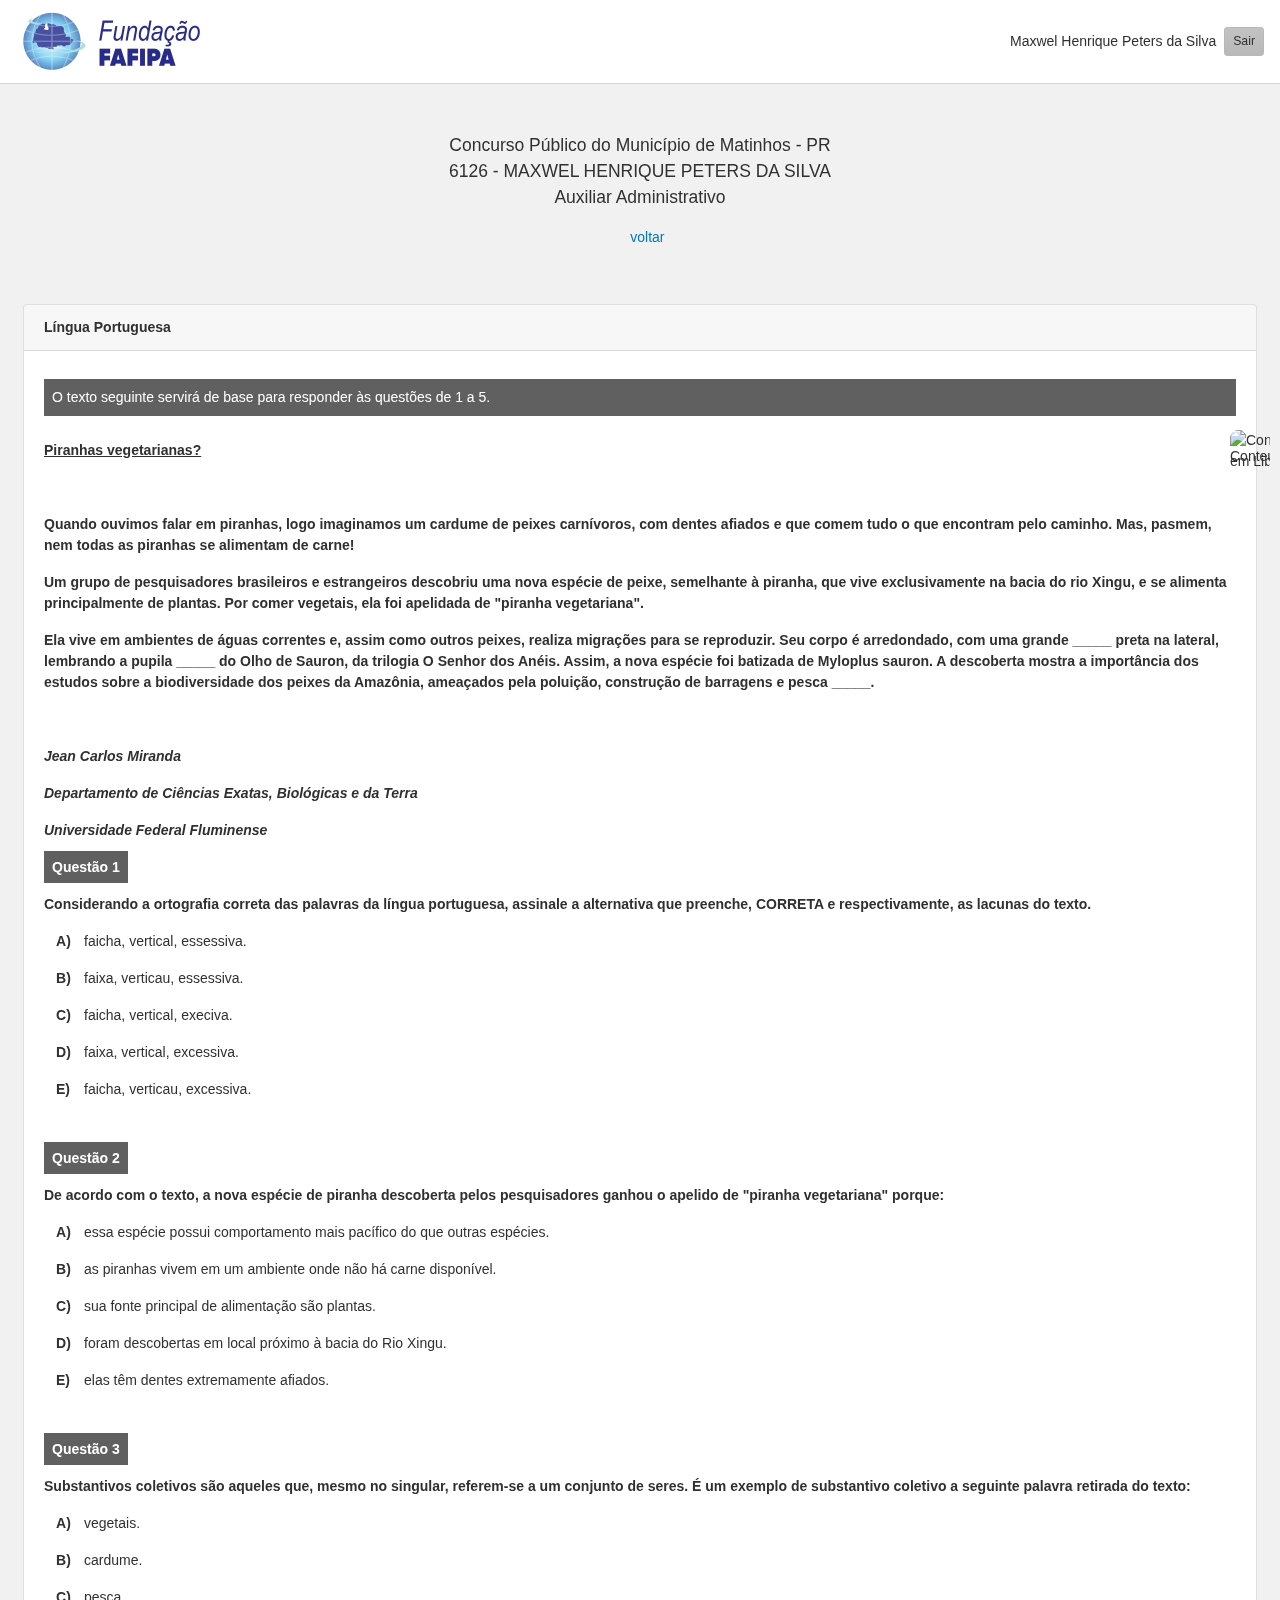
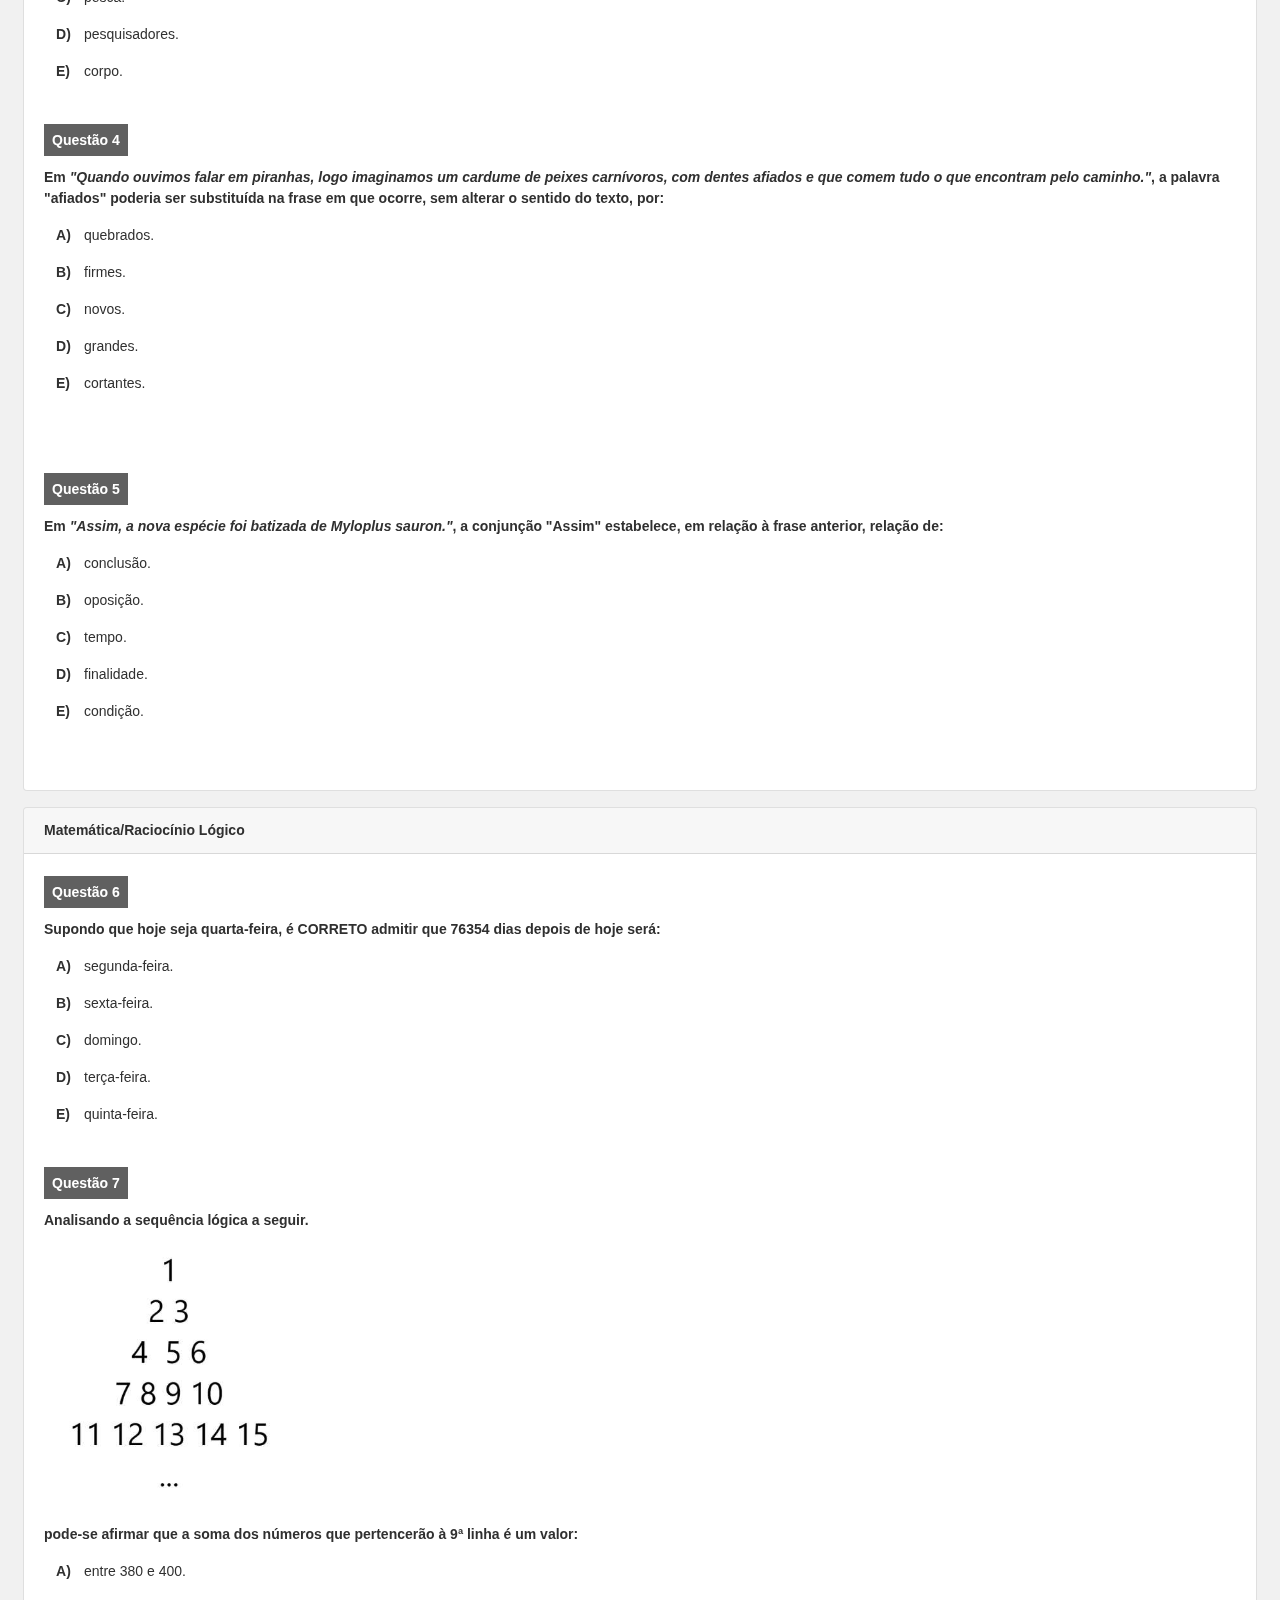
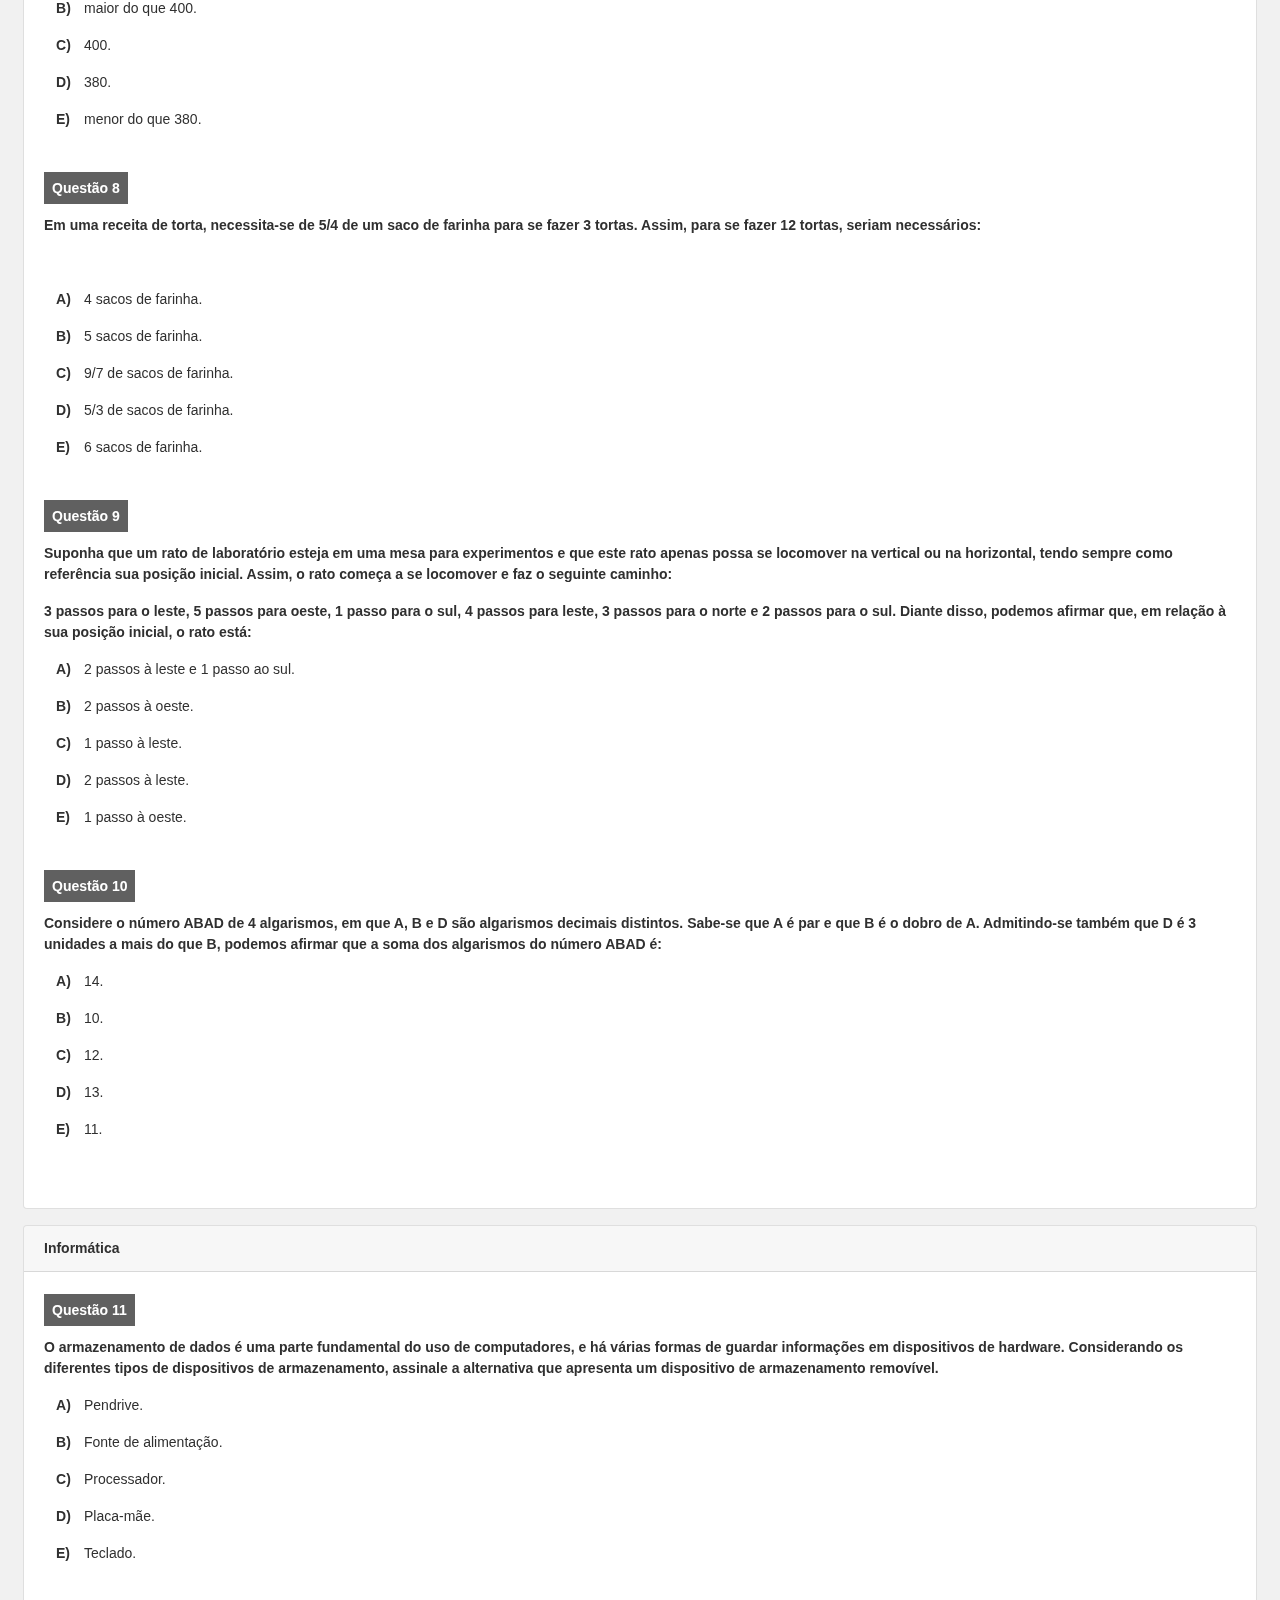
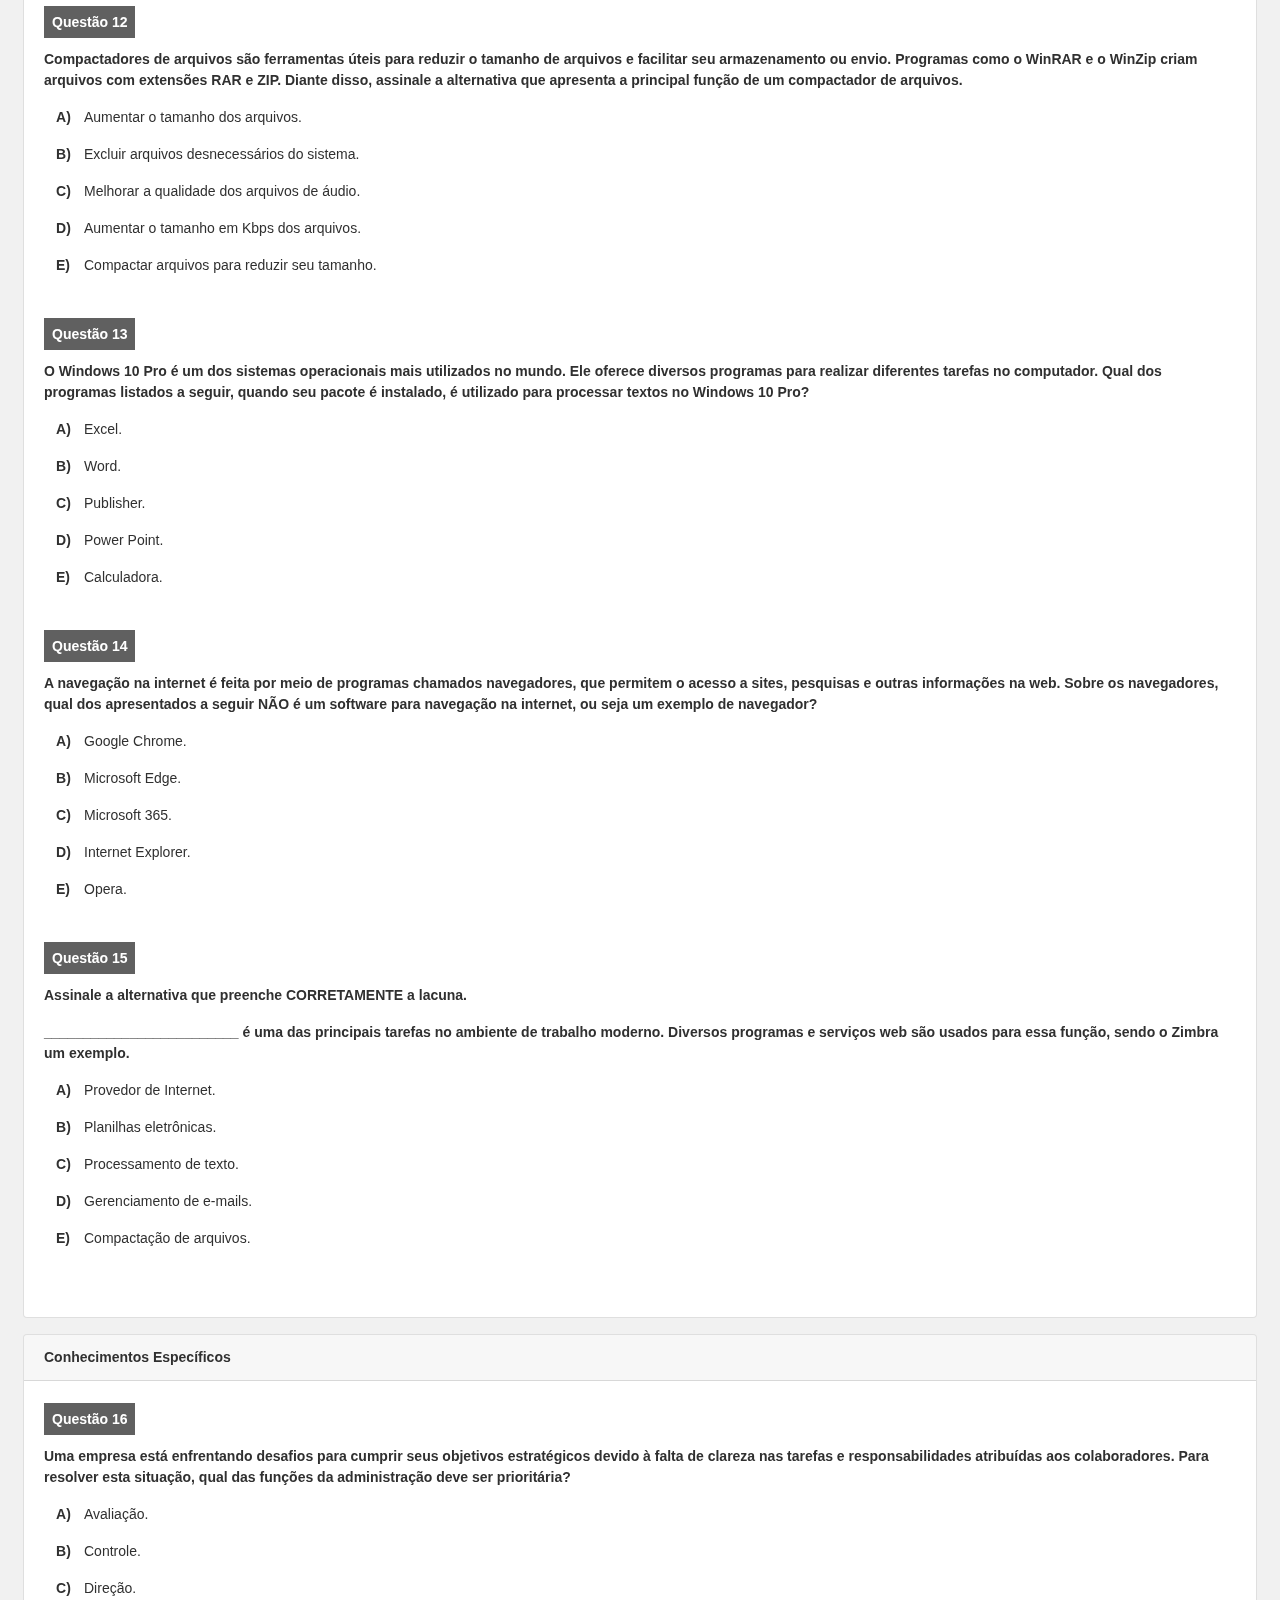
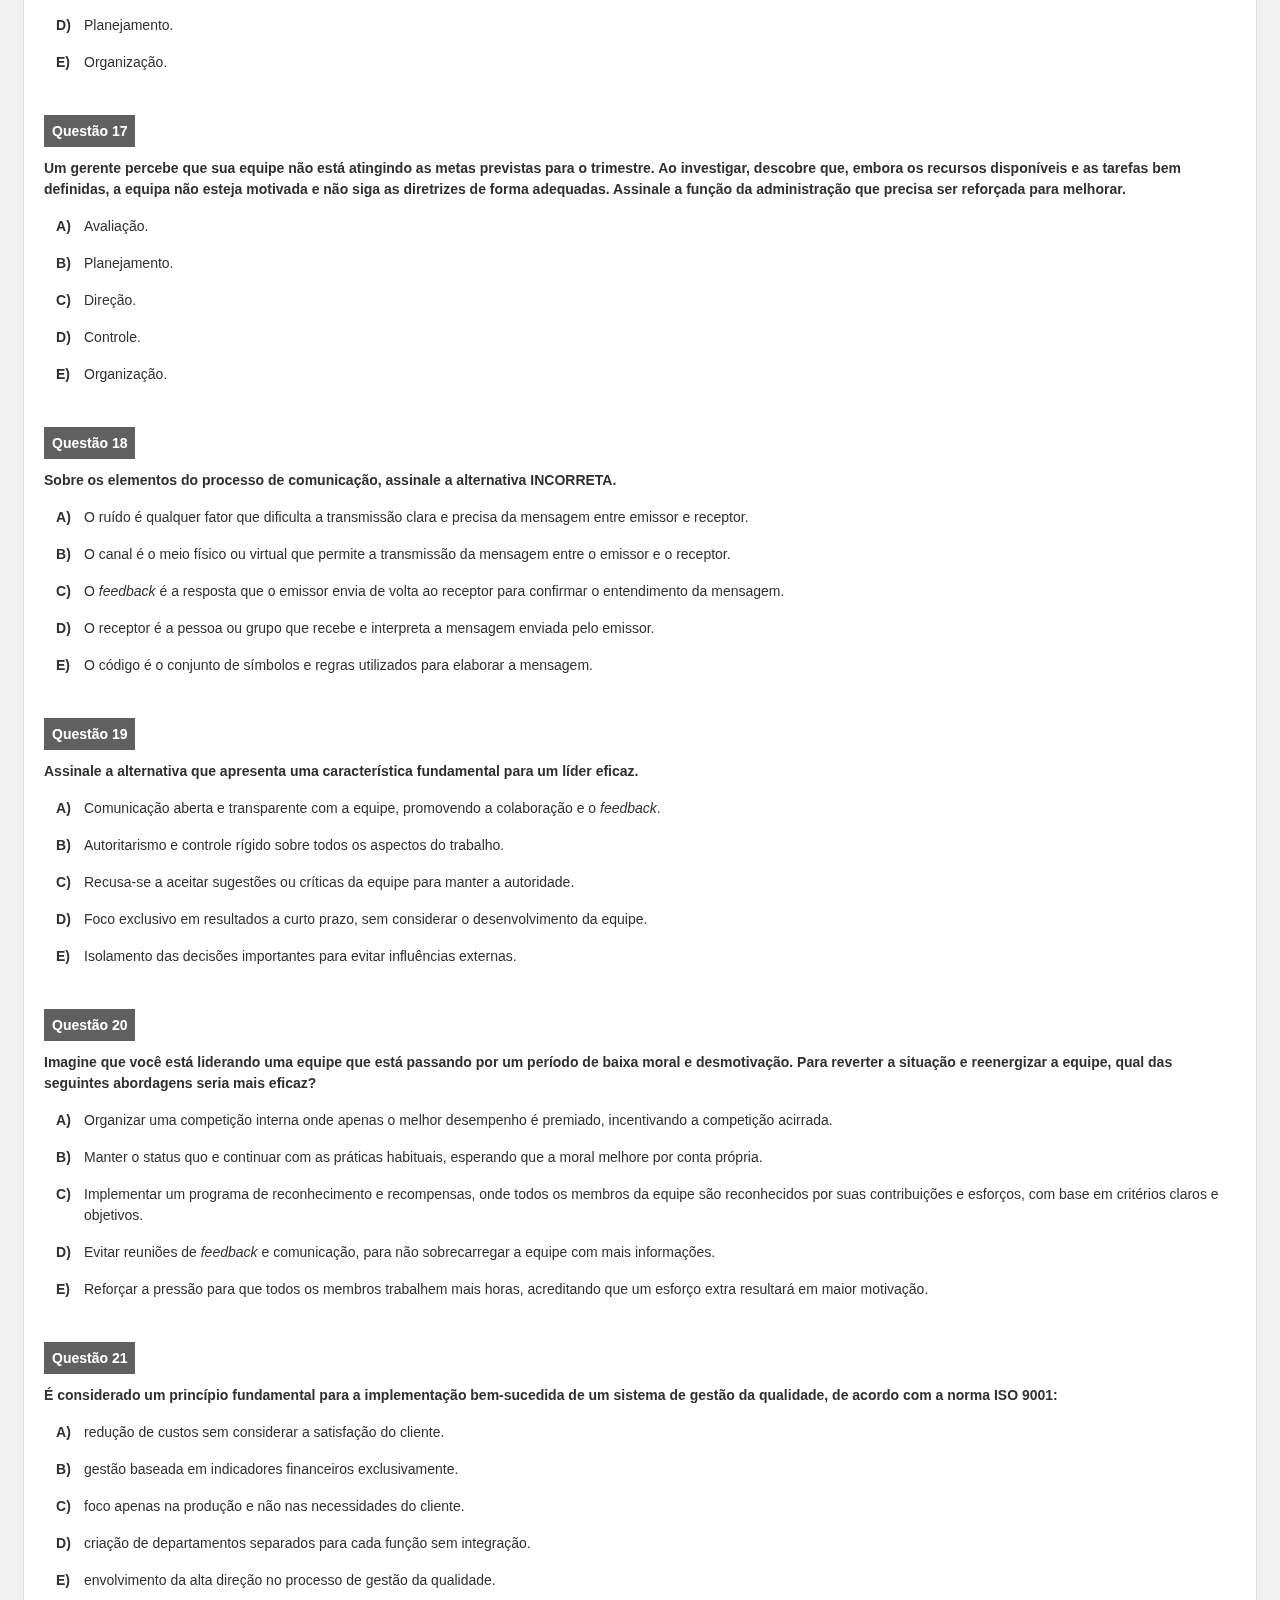
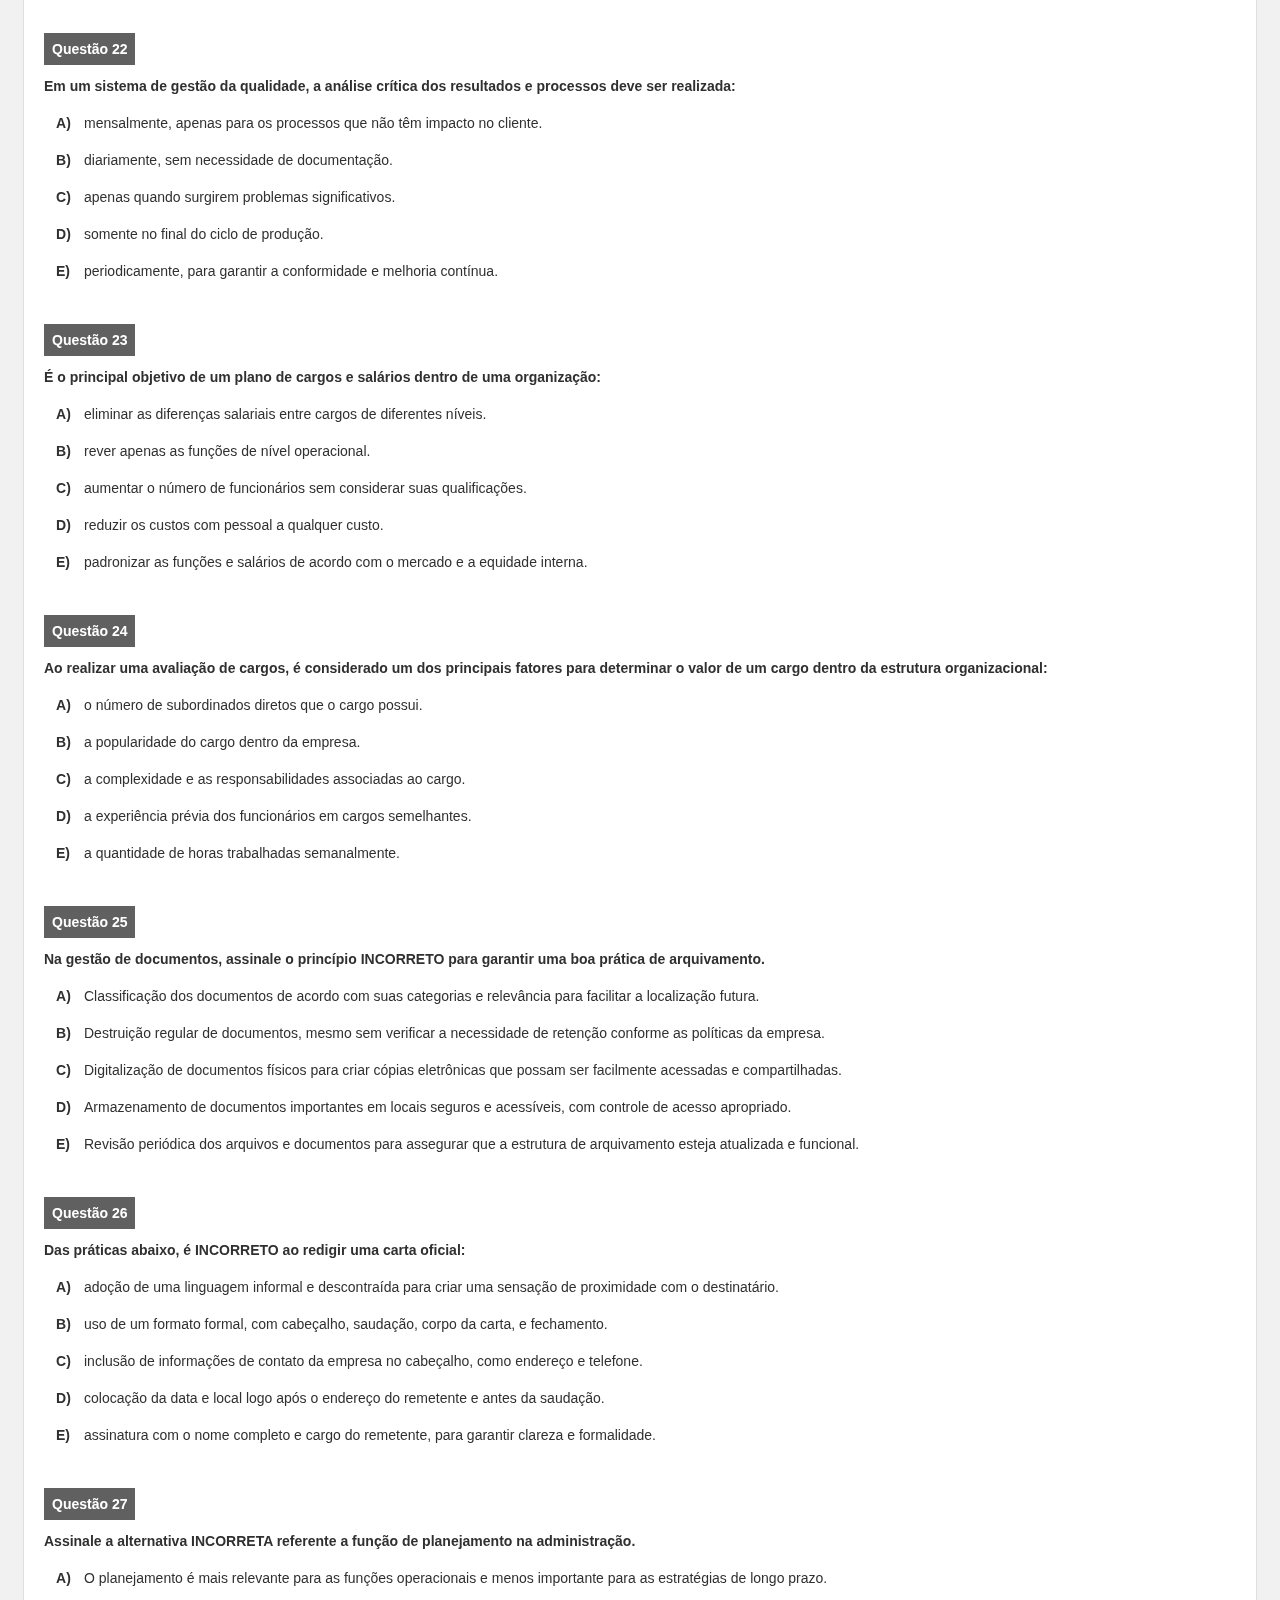
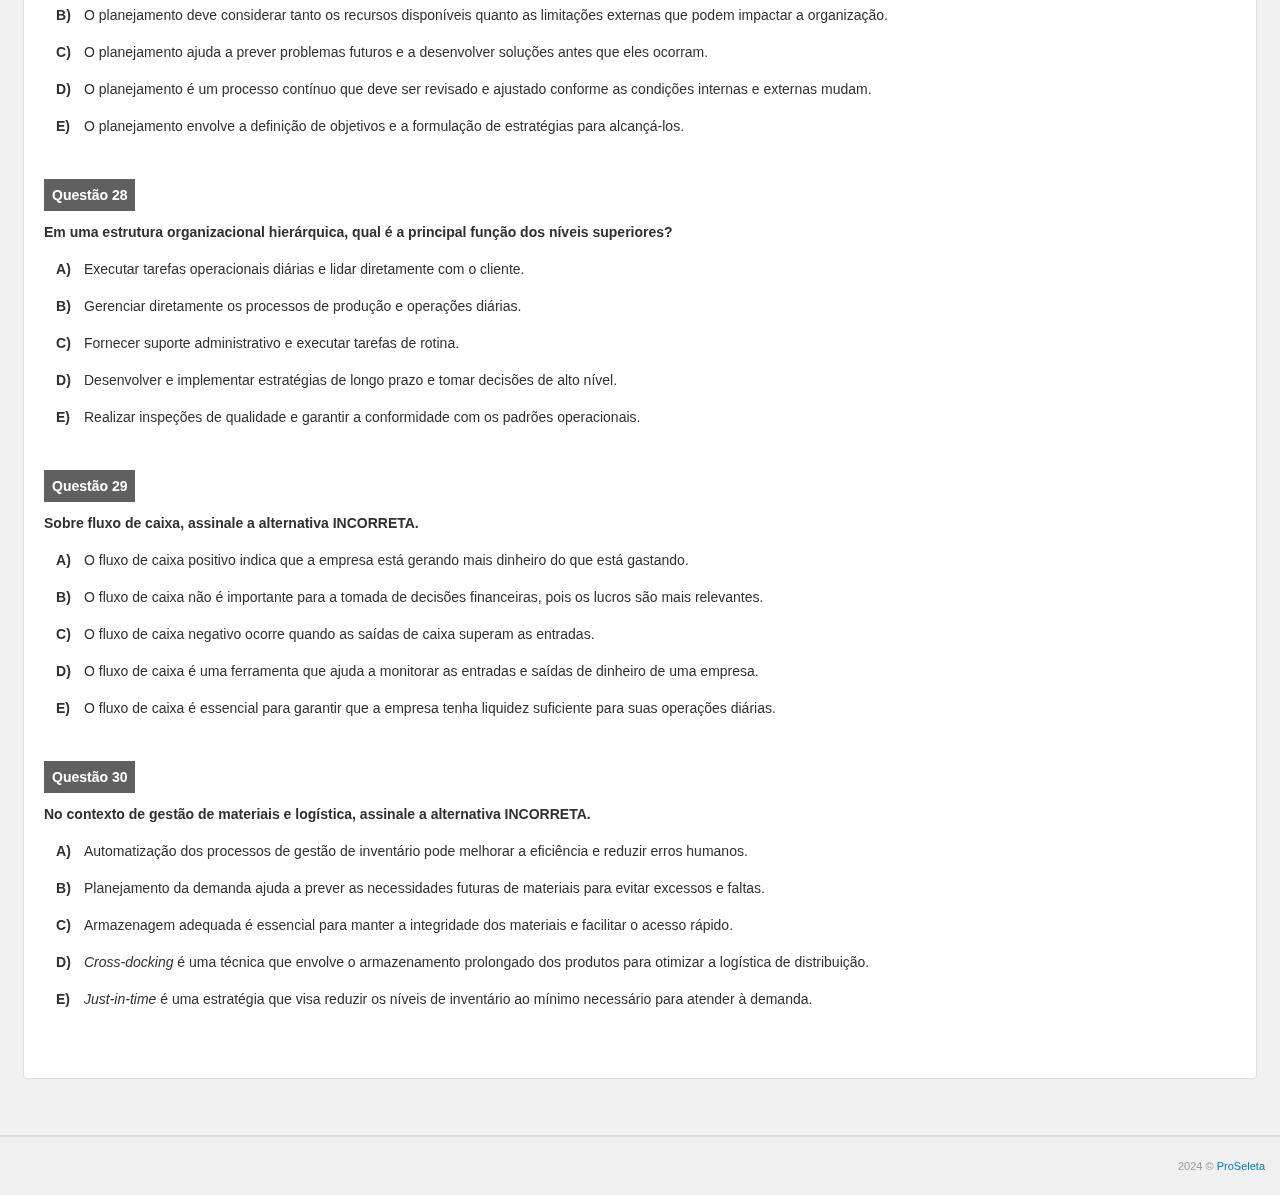
==== index.html @ d2d67696 "Rename Candidato __ ProSeleta.html to index.html" ====
<!DOCTYPE html>
<!-- saved from url=(0076)https://www.fundacaofafipa.org.br/painel/provas/objetiva/html/1010/1/1118096 -->
<html lang="pt-br"><head><meta http-equiv="Content-Type" content="text/html; charset=UTF-8">
    
    <meta name="viewport" content="width=device-width, initial-scale=1">
    <title> Candidato
        :: ProSeleta</title>
    <meta http-equiv="X-UA-Compatible" content="ie=edge">
    <meta name="description" content="">
    <meta name="csrf-token" content="sQ2AljdgCkRQDwVSrPU1pIb9WrikpNn0t9zxIHtP">
    <link rel="stylesheet" media="screen" href="./Candidato __ ProSeleta_files/site.css">
    <link rel="stylesheet" media="screen" href="./Candidato __ ProSeleta_files/main.css">
    <link rel="stylesheet" media="screen" href="./Candidato __ ProSeleta_files/jquery-ui.min.css">

    <link rel="stylesheet" media="screen" href="./Candidato __ ProSeleta_files/app.css">

    <link rel="stylesheet" href="./Candidato __ ProSeleta_files/bootstrap-icons.min.css">

    <style>
        /* header.header { background:#333; background-color:#fff; margin-bottom:20px; border-bottom:1px solid rgba(0,0,0,.125); } */
        /* .mainBlock { } */
        /* .cards { border-radius:4px; background-color:#fff; border:1px solid rgba(0,0,0,.125); } */
        /* header.header { padding:10px 0 } */
        /* header .container { line-height:70px; } */
        footer.footer {
            margin-top: 20px
        }

        #tituloPagina {
            border-bottom: 1px solid #ccc;
            margin: 0 -15px 20px -15px;
            padding: 20px;
            font-size: 22px
        }
    </style>
<style>.swal2-popup.swal2-toast{flex-direction:row;align-items:center;width:auto;padding:.625em;overflow-y:hidden;background:#fff;box-shadow:0 0 .625em #d9d9d9}.swal2-popup.swal2-toast .swal2-header{flex-direction:row}.swal2-popup.swal2-toast .swal2-title{flex-grow:1;justify-content:flex-start;margin:0 .6em;font-size:1em}.swal2-popup.swal2-toast .swal2-footer{margin:.5em 0 0;padding:.5em 0 0;font-size:.8em}.swal2-popup.swal2-toast .swal2-close{position:static;width:.8em;height:.8em;line-height:.8}.swal2-popup.swal2-toast .swal2-content{justify-content:flex-start;font-size:1em}.swal2-popup.swal2-toast .swal2-icon{width:2em;min-width:2em;height:2em;margin:0}.swal2-popup.swal2-toast .swal2-icon .swal2-icon-content{display:flex;align-items:center;font-size:1.8em;font-weight:700}@media all and (-ms-high-contrast:none),(-ms-high-contrast:active){.swal2-popup.swal2-toast .swal2-icon .swal2-icon-content{font-size:.25em}}.swal2-popup.swal2-toast .swal2-icon.swal2-success .swal2-success-ring{width:2em;height:2em}.swal2-popup.swal2-toast .swal2-icon.swal2-error [class^=swal2-x-mark-line]{top:.875em;width:1.375em}.swal2-popup.swal2-toast .swal2-icon.swal2-error [class^=swal2-x-mark-line][class$=left]{left:.3125em}.swal2-popup.swal2-toast .swal2-icon.swal2-error [class^=swal2-x-mark-line][class$=right]{right:.3125em}.swal2-popup.swal2-toast .swal2-actions{flex-basis:auto!important;width:auto;height:auto;margin:0 .3125em}.swal2-popup.swal2-toast .swal2-styled{margin:0 .3125em;padding:.3125em .625em;font-size:1em}.swal2-popup.swal2-toast .swal2-styled:focus{box-shadow:0 0 0 1px #fff,0 0 0 3px rgba(50,100,150,.4)}.swal2-popup.swal2-toast .swal2-success{border-color:#a5dc86}.swal2-popup.swal2-toast .swal2-success [class^=swal2-success-circular-line]{position:absolute;width:1.6em;height:3em;transform:rotate(45deg);border-radius:50%}.swal2-popup.swal2-toast .swal2-success [class^=swal2-success-circular-line][class$=left]{top:-.8em;left:-.5em;transform:rotate(-45deg);transform-origin:2em 2em;border-radius:4em 0 0 4em}.swal2-popup.swal2-toast .swal2-success [class^=swal2-success-circular-line][class$=right]{top:-.25em;left:.9375em;transform-origin:0 1.5em;border-radius:0 4em 4em 0}.swal2-popup.swal2-toast .swal2-success .swal2-success-ring{width:2em;height:2em}.swal2-popup.swal2-toast .swal2-success .swal2-success-fix{top:0;left:.4375em;width:.4375em;height:2.6875em}.swal2-popup.swal2-toast .swal2-success [class^=swal2-success-line]{height:.3125em}.swal2-popup.swal2-toast .swal2-success [class^=swal2-success-line][class$=tip]{top:1.125em;left:.1875em;width:.75em}.swal2-popup.swal2-toast .swal2-success [class^=swal2-success-line][class$=long]{top:.9375em;right:.1875em;width:1.375em}.swal2-popup.swal2-toast .swal2-success.swal2-icon-show .swal2-success-line-tip{-webkit-animation:swal2-toast-animate-success-line-tip .75s;animation:swal2-toast-animate-success-line-tip .75s}.swal2-popup.swal2-toast .swal2-success.swal2-icon-show .swal2-success-line-long{-webkit-animation:swal2-toast-animate-success-line-long .75s;animation:swal2-toast-animate-success-line-long .75s}.swal2-popup.swal2-toast.swal2-show{-webkit-animation:swal2-toast-show .5s;animation:swal2-toast-show .5s}.swal2-popup.swal2-toast.swal2-hide{-webkit-animation:swal2-toast-hide .1s forwards;animation:swal2-toast-hide .1s forwards}.swal2-container{display:flex;position:fixed;z-index:1060;top:0;right:0;bottom:0;left:0;flex-direction:row;align-items:center;justify-content:center;padding:.625em;overflow-x:hidden;transition:background-color .1s;-webkit-overflow-scrolling:touch}.swal2-container.swal2-backdrop-show,.swal2-container.swal2-noanimation{background:rgba(0,0,0,.4)}.swal2-container.swal2-backdrop-hide{background:0 0!important}.swal2-container.swal2-top{align-items:flex-start}.swal2-container.swal2-top-left,.swal2-container.swal2-top-start{align-items:flex-start;justify-content:flex-start}.swal2-container.swal2-top-end,.swal2-container.swal2-top-right{align-items:flex-start;justify-content:flex-end}.swal2-container.swal2-center{align-items:center}.swal2-container.swal2-center-left,.swal2-container.swal2-center-start{align-items:center;justify-content:flex-start}.swal2-container.swal2-center-end,.swal2-container.swal2-center-right{align-items:center;justify-content:flex-end}.swal2-container.swal2-bottom{align-items:flex-end}.swal2-container.swal2-bottom-left,.swal2-container.swal2-bottom-start{align-items:flex-end;justify-content:flex-start}.swal2-container.swal2-bottom-end,.swal2-container.swal2-bottom-right{align-items:flex-end;justify-content:flex-end}.swal2-container.swal2-bottom-end>:first-child,.swal2-container.swal2-bottom-left>:first-child,.swal2-container.swal2-bottom-right>:first-child,.swal2-container.swal2-bottom-start>:first-child,.swal2-container.swal2-bottom>:first-child{margin-top:auto}.swal2-container.swal2-grow-fullscreen>.swal2-modal{display:flex!important;flex:1;align-self:stretch;justify-content:center}.swal2-container.swal2-grow-row>.swal2-modal{display:flex!important;flex:1;align-content:center;justify-content:center}.swal2-container.swal2-grow-column{flex:1;flex-direction:column}.swal2-container.swal2-grow-column.swal2-bottom,.swal2-container.swal2-grow-column.swal2-center,.swal2-container.swal2-grow-column.swal2-top{align-items:center}.swal2-container.swal2-grow-column.swal2-bottom-left,.swal2-container.swal2-grow-column.swal2-bottom-start,.swal2-container.swal2-grow-column.swal2-center-left,.swal2-container.swal2-grow-column.swal2-center-start,.swal2-container.swal2-grow-column.swal2-top-left,.swal2-container.swal2-grow-column.swal2-top-start{align-items:flex-start}.swal2-container.swal2-grow-column.swal2-bottom-end,.swal2-container.swal2-grow-column.swal2-bottom-right,.swal2-container.swal2-grow-column.swal2-center-end,.swal2-container.swal2-grow-column.swal2-center-right,.swal2-container.swal2-grow-column.swal2-top-end,.swal2-container.swal2-grow-column.swal2-top-right{align-items:flex-end}.swal2-container.swal2-grow-column>.swal2-modal{display:flex!important;flex:1;align-content:center;justify-content:center}.swal2-container.swal2-no-transition{transition:none!important}.swal2-container:not(.swal2-top):not(.swal2-top-start):not(.swal2-top-end):not(.swal2-top-left):not(.swal2-top-right):not(.swal2-center-start):not(.swal2-center-end):not(.swal2-center-left):not(.swal2-center-right):not(.swal2-bottom):not(.swal2-bottom-start):not(.swal2-bottom-end):not(.swal2-bottom-left):not(.swal2-bottom-right):not(.swal2-grow-fullscreen)>.swal2-modal{margin:auto}@media all and (-ms-high-contrast:none),(-ms-high-contrast:active){.swal2-container .swal2-modal{margin:0!important}}.swal2-popup{display:none;position:relative;box-sizing:border-box;flex-direction:column;justify-content:center;width:32em;max-width:100%;padding:1.25em;border:none;border-radius:.3125em;background:#fff;font-family:inherit;font-size:1rem}.swal2-popup:focus{outline:0}.swal2-popup.swal2-loading{overflow-y:hidden}.swal2-header{display:flex;flex-direction:column;align-items:center}.swal2-title{position:relative;max-width:100%;margin:0 0 .4em;padding:0;color:#595959;font-size:1.875em;font-weight:600;text-align:center;text-transform:none;word-wrap:break-word}.swal2-actions{display:flex;z-index:1;flex-wrap:wrap;align-items:center;justify-content:center;width:100%;margin:1.25em auto 0}.swal2-actions:not(.swal2-loading) .swal2-styled[disabled]{opacity:.4}.swal2-actions:not(.swal2-loading) .swal2-styled:hover{background-image:linear-gradient(rgba(0,0,0,.1),rgba(0,0,0,.1))}.swal2-actions:not(.swal2-loading) .swal2-styled:active{background-image:linear-gradient(rgba(0,0,0,.2),rgba(0,0,0,.2))}.swal2-actions.swal2-loading .swal2-styled.swal2-confirm{box-sizing:border-box;width:2.5em;height:2.5em;margin:.46875em;padding:0;-webkit-animation:swal2-rotate-loading 1.5s linear 0s infinite normal;animation:swal2-rotate-loading 1.5s linear 0s infinite normal;border:.25em solid transparent;border-radius:100%;border-color:transparent;background-color:transparent!important;color:transparent!important;cursor:default;-webkit-user-select:none;-moz-user-select:none;-ms-user-select:none;user-select:none}.swal2-actions.swal2-loading .swal2-styled.swal2-cancel{margin-right:30px;margin-left:30px}.swal2-actions.swal2-loading :not(.swal2-styled).swal2-confirm::after{content:"";display:inline-block;width:15px;height:15px;margin-left:5px;-webkit-animation:swal2-rotate-loading 1.5s linear 0s infinite normal;animation:swal2-rotate-loading 1.5s linear 0s infinite normal;border:3px solid #999;border-radius:50%;border-right-color:transparent;box-shadow:1px 1px 1px #fff}.swal2-styled{margin:.3125em;padding:.625em 2em;box-shadow:none;font-weight:500}.swal2-styled:not([disabled]){cursor:pointer}.swal2-styled.swal2-confirm{border:0;border-radius:.25em;background:initial;background-color:#3085d6;color:#fff;font-size:1.0625em}.swal2-styled.swal2-cancel{border:0;border-radius:.25em;background:initial;background-color:#aaa;color:#fff;font-size:1.0625em}.swal2-styled:focus{outline:0;box-shadow:0 0 0 1px #fff,0 0 0 3px rgba(50,100,150,.4)}.swal2-styled::-moz-focus-inner{border:0}.swal2-footer{justify-content:center;margin:1.25em 0 0;padding:1em 0 0;border-top:1px solid #eee;color:#545454;font-size:1em}.swal2-timer-progress-bar-container{position:absolute;right:0;bottom:0;left:0;height:.25em;overflow:hidden;border-bottom-right-radius:.3125em;border-bottom-left-radius:.3125em}.swal2-timer-progress-bar{width:100%;height:.25em;background:rgba(0,0,0,.2)}.swal2-image{max-width:100%;margin:1.25em auto}.swal2-close{position:absolute;z-index:2;top:0;right:0;align-items:center;justify-content:center;width:1.2em;height:1.2em;padding:0;overflow:hidden;transition:color .1s ease-out;border:none;border-radius:0;background:0 0;color:#ccc;font-family:serif;font-size:2.5em;line-height:1.2;cursor:pointer}.swal2-close:hover{transform:none;background:0 0;color:#f27474}.swal2-close::-moz-focus-inner{border:0}.swal2-content{z-index:1;justify-content:center;margin:0;padding:0;color:#545454;font-size:1.125em;font-weight:400;line-height:normal;text-align:center;word-wrap:break-word}.swal2-checkbox,.swal2-file,.swal2-input,.swal2-radio,.swal2-select,.swal2-textarea{margin:1em auto}.swal2-file,.swal2-input,.swal2-textarea{box-sizing:border-box;width:100%;transition:border-color .3s,box-shadow .3s;border:1px solid #d9d9d9;border-radius:.1875em;background:inherit;box-shadow:inset 0 1px 1px rgba(0,0,0,.06);color:inherit;font-size:1.125em}.swal2-file.swal2-inputerror,.swal2-input.swal2-inputerror,.swal2-textarea.swal2-inputerror{border-color:#f27474!important;box-shadow:0 0 2px #f27474!important}.swal2-file:focus,.swal2-input:focus,.swal2-textarea:focus{border:1px solid #b4dbed;outline:0;box-shadow:0 0 3px #c4e6f5}.swal2-file::-moz-placeholder,.swal2-input::-moz-placeholder,.swal2-textarea::-moz-placeholder{color:#ccc}.swal2-file:-ms-input-placeholder,.swal2-input:-ms-input-placeholder,.swal2-textarea:-ms-input-placeholder{color:#ccc}.swal2-file::-ms-input-placeholder,.swal2-input::-ms-input-placeholder,.swal2-textarea::-ms-input-placeholder{color:#ccc}.swal2-file::placeholder,.swal2-input::placeholder,.swal2-textarea::placeholder{color:#ccc}.swal2-range{margin:1em auto;background:#fff}.swal2-range input{width:80%}.swal2-range output{width:20%;color:inherit;font-weight:600;text-align:center}.swal2-range input,.swal2-range output{height:2.625em;padding:0;font-size:1.125em;line-height:2.625em}.swal2-input{height:2.625em;padding:0 .75em}.swal2-input[type=number]{max-width:10em}.swal2-file{background:inherit;font-size:1.125em}.swal2-textarea{height:6.75em;padding:.75em}.swal2-select{min-width:50%;max-width:100%;padding:.375em .625em;background:inherit;color:inherit;font-size:1.125em}.swal2-checkbox,.swal2-radio{align-items:center;justify-content:center;background:#fff;color:inherit}.swal2-checkbox label,.swal2-radio label{margin:0 .6em;font-size:1.125em}.swal2-checkbox input,.swal2-radio input{margin:0 .4em}.swal2-validation-message{display:none;align-items:center;justify-content:center;padding:.625em;overflow:hidden;background:#f0f0f0;color:#666;font-size:1em;font-weight:300}.swal2-validation-message::before{content:"!";display:inline-block;width:1.5em;min-width:1.5em;height:1.5em;margin:0 .625em;border-radius:50%;background-color:#f27474;color:#fff;font-weight:600;line-height:1.5em;text-align:center}.swal2-icon{position:relative;box-sizing:content-box;justify-content:center;width:5em;height:5em;margin:1.25em auto 1.875em;border:.25em solid transparent;border-radius:50%;font-family:inherit;line-height:5em;cursor:default;-webkit-user-select:none;-moz-user-select:none;-ms-user-select:none;user-select:none}.swal2-icon .swal2-icon-content{display:flex;align-items:center;font-size:3.75em}.swal2-icon.swal2-error{border-color:#f27474;color:#f27474}.swal2-icon.swal2-error .swal2-x-mark{position:relative;flex-grow:1}.swal2-icon.swal2-error [class^=swal2-x-mark-line]{display:block;position:absolute;top:2.3125em;width:2.9375em;height:.3125em;border-radius:.125em;background-color:#f27474}.swal2-icon.swal2-error [class^=swal2-x-mark-line][class$=left]{left:1.0625em;transform:rotate(45deg)}.swal2-icon.swal2-error [class^=swal2-x-mark-line][class$=right]{right:1em;transform:rotate(-45deg)}.swal2-icon.swal2-error.swal2-icon-show{-webkit-animation:swal2-animate-error-icon .5s;animation:swal2-animate-error-icon .5s}.swal2-icon.swal2-error.swal2-icon-show .swal2-x-mark{-webkit-animation:swal2-animate-error-x-mark .5s;animation:swal2-animate-error-x-mark .5s}.swal2-icon.swal2-warning{border-color:#facea8;color:#f8bb86}.swal2-icon.swal2-info{border-color:#9de0f6;color:#3fc3ee}.swal2-icon.swal2-question{border-color:#c9dae1;color:#87adbd}.swal2-icon.swal2-success{border-color:#a5dc86;color:#a5dc86}.swal2-icon.swal2-success [class^=swal2-success-circular-line]{position:absolute;width:3.75em;height:7.5em;transform:rotate(45deg);border-radius:50%}.swal2-icon.swal2-success [class^=swal2-success-circular-line][class$=left]{top:-.4375em;left:-2.0635em;transform:rotate(-45deg);transform-origin:3.75em 3.75em;border-radius:7.5em 0 0 7.5em}.swal2-icon.swal2-success [class^=swal2-success-circular-line][class$=right]{top:-.6875em;left:1.875em;transform:rotate(-45deg);transform-origin:0 3.75em;border-radius:0 7.5em 7.5em 0}.swal2-icon.swal2-success .swal2-success-ring{position:absolute;z-index:2;top:-.25em;left:-.25em;box-sizing:content-box;width:100%;height:100%;border:.25em solid rgba(165,220,134,.3);border-radius:50%}.swal2-icon.swal2-success .swal2-success-fix{position:absolute;z-index:1;top:.5em;left:1.625em;width:.4375em;height:5.625em;transform:rotate(-45deg)}.swal2-icon.swal2-success [class^=swal2-success-line]{display:block;position:absolute;z-index:2;height:.3125em;border-radius:.125em;background-color:#a5dc86}.swal2-icon.swal2-success [class^=swal2-success-line][class$=tip]{top:2.875em;left:.8125em;width:1.5625em;transform:rotate(45deg)}.swal2-icon.swal2-success [class^=swal2-success-line][class$=long]{top:2.375em;right:.5em;width:2.9375em;transform:rotate(-45deg)}.swal2-icon.swal2-success.swal2-icon-show .swal2-success-line-tip{-webkit-animation:swal2-animate-success-line-tip .75s;animation:swal2-animate-success-line-tip .75s}.swal2-icon.swal2-success.swal2-icon-show .swal2-success-line-long{-webkit-animation:swal2-animate-success-line-long .75s;animation:swal2-animate-success-line-long .75s}.swal2-icon.swal2-success.swal2-icon-show .swal2-success-circular-line-right{-webkit-animation:swal2-rotate-success-circular-line 4.25s ease-in;animation:swal2-rotate-success-circular-line 4.25s ease-in}.swal2-progress-steps{align-items:center;margin:0 0 1.25em;padding:0;background:inherit;font-weight:600}.swal2-progress-steps li{display:inline-block;position:relative}.swal2-progress-steps .swal2-progress-step{z-index:20;width:2em;height:2em;border-radius:2em;background:#3085d6;color:#fff;line-height:2em;text-align:center}.swal2-progress-steps .swal2-progress-step.swal2-active-progress-step{background:#3085d6}.swal2-progress-steps .swal2-progress-step.swal2-active-progress-step~.swal2-progress-step{background:#add8e6;color:#fff}.swal2-progress-steps .swal2-progress-step.swal2-active-progress-step~.swal2-progress-step-line{background:#add8e6}.swal2-progress-steps .swal2-progress-step-line{z-index:10;width:2.5em;height:.4em;margin:0 -1px;background:#3085d6}[class^=swal2]{-webkit-tap-highlight-color:transparent}.swal2-show{-webkit-animation:swal2-show .3s;animation:swal2-show .3s}.swal2-hide{-webkit-animation:swal2-hide .15s forwards;animation:swal2-hide .15s forwards}.swal2-noanimation{transition:none}.swal2-scrollbar-measure{position:absolute;top:-9999px;width:50px;height:50px;overflow:scroll}.swal2-rtl .swal2-close{right:auto;left:0}.swal2-rtl .swal2-timer-progress-bar{right:0;left:auto}@supports (-ms-accelerator:true){.swal2-range input{width:100%!important}.swal2-range output{display:none}}@media all and (-ms-high-contrast:none),(-ms-high-contrast:active){.swal2-range input{width:100%!important}.swal2-range output{display:none}}@-moz-document url-prefix(){.swal2-close:focus{outline:2px solid rgba(50,100,150,.4)}}@-webkit-keyframes swal2-toast-show{0%{transform:translateY(-.625em) rotateZ(2deg)}33%{transform:translateY(0) rotateZ(-2deg)}66%{transform:translateY(.3125em) rotateZ(2deg)}100%{transform:translateY(0) rotateZ(0)}}@keyframes swal2-toast-show{0%{transform:translateY(-.625em) rotateZ(2deg)}33%{transform:translateY(0) rotateZ(-2deg)}66%{transform:translateY(.3125em) rotateZ(2deg)}100%{transform:translateY(0) rotateZ(0)}}@-webkit-keyframes swal2-toast-hide{100%{transform:rotateZ(1deg);opacity:0}}@keyframes swal2-toast-hide{100%{transform:rotateZ(1deg);opacity:0}}@-webkit-keyframes swal2-toast-animate-success-line-tip{0%{top:.5625em;left:.0625em;width:0}54%{top:.125em;left:.125em;width:0}70%{top:.625em;left:-.25em;width:1.625em}84%{top:1.0625em;left:.75em;width:.5em}100%{top:1.125em;left:.1875em;width:.75em}}@keyframes swal2-toast-animate-success-line-tip{0%{top:.5625em;left:.0625em;width:0}54%{top:.125em;left:.125em;width:0}70%{top:.625em;left:-.25em;width:1.625em}84%{top:1.0625em;left:.75em;width:.5em}100%{top:1.125em;left:.1875em;width:.75em}}@-webkit-keyframes swal2-toast-animate-success-line-long{0%{top:1.625em;right:1.375em;width:0}65%{top:1.25em;right:.9375em;width:0}84%{top:.9375em;right:0;width:1.125em}100%{top:.9375em;right:.1875em;width:1.375em}}@keyframes swal2-toast-animate-success-line-long{0%{top:1.625em;right:1.375em;width:0}65%{top:1.25em;right:.9375em;width:0}84%{top:.9375em;right:0;width:1.125em}100%{top:.9375em;right:.1875em;width:1.375em}}@-webkit-keyframes swal2-show{0%{transform:scale(.7)}45%{transform:scale(1.05)}80%{transform:scale(.95)}100%{transform:scale(1)}}@keyframes swal2-show{0%{transform:scale(.7)}45%{transform:scale(1.05)}80%{transform:scale(.95)}100%{transform:scale(1)}}@-webkit-keyframes swal2-hide{0%{transform:scale(1);opacity:1}100%{transform:scale(.5);opacity:0}}@keyframes swal2-hide{0%{transform:scale(1);opacity:1}100%{transform:scale(.5);opacity:0}}@-webkit-keyframes swal2-animate-success-line-tip{0%{top:1.1875em;left:.0625em;width:0}54%{top:1.0625em;left:.125em;width:0}70%{top:2.1875em;left:-.375em;width:3.125em}84%{top:3em;left:1.3125em;width:1.0625em}100%{top:2.8125em;left:.8125em;width:1.5625em}}@keyframes swal2-animate-success-line-tip{0%{top:1.1875em;left:.0625em;width:0}54%{top:1.0625em;left:.125em;width:0}70%{top:2.1875em;left:-.375em;width:3.125em}84%{top:3em;left:1.3125em;width:1.0625em}100%{top:2.8125em;left:.8125em;width:1.5625em}}@-webkit-keyframes swal2-animate-success-line-long{0%{top:3.375em;right:2.875em;width:0}65%{top:3.375em;right:2.875em;width:0}84%{top:2.1875em;right:0;width:3.4375em}100%{top:2.375em;right:.5em;width:2.9375em}}@keyframes swal2-animate-success-line-long{0%{top:3.375em;right:2.875em;width:0}65%{top:3.375em;right:2.875em;width:0}84%{top:2.1875em;right:0;width:3.4375em}100%{top:2.375em;right:.5em;width:2.9375em}}@-webkit-keyframes swal2-rotate-success-circular-line{0%{transform:rotate(-45deg)}5%{transform:rotate(-45deg)}12%{transform:rotate(-405deg)}100%{transform:rotate(-405deg)}}@keyframes swal2-rotate-success-circular-line{0%{transform:rotate(-45deg)}5%{transform:rotate(-45deg)}12%{transform:rotate(-405deg)}100%{transform:rotate(-405deg)}}@-webkit-keyframes swal2-animate-error-x-mark{0%{margin-top:1.625em;transform:scale(.4);opacity:0}50%{margin-top:1.625em;transform:scale(.4);opacity:0}80%{margin-top:-.375em;transform:scale(1.15)}100%{margin-top:0;transform:scale(1);opacity:1}}@keyframes swal2-animate-error-x-mark{0%{margin-top:1.625em;transform:scale(.4);opacity:0}50%{margin-top:1.625em;transform:scale(.4);opacity:0}80%{margin-top:-.375em;transform:scale(1.15)}100%{margin-top:0;transform:scale(1);opacity:1}}@-webkit-keyframes swal2-animate-error-icon{0%{transform:rotateX(100deg);opacity:0}100%{transform:rotateX(0);opacity:1}}@keyframes swal2-animate-error-icon{0%{transform:rotateX(100deg);opacity:0}100%{transform:rotateX(0);opacity:1}}@-webkit-keyframes swal2-rotate-loading{0%{transform:rotate(0)}100%{transform:rotate(360deg)}}@keyframes swal2-rotate-loading{0%{transform:rotate(0)}100%{transform:rotate(360deg)}}body.swal2-shown:not(.swal2-no-backdrop):not(.swal2-toast-shown){overflow:hidden}body.swal2-height-auto{height:auto!important}body.swal2-no-backdrop .swal2-container{top:auto;right:auto;bottom:auto;left:auto;max-width:calc(100% - .625em * 2);background-color:transparent!important}body.swal2-no-backdrop .swal2-container>.swal2-modal{box-shadow:0 0 10px rgba(0,0,0,.4)}body.swal2-no-backdrop .swal2-container.swal2-top{top:0;left:50%;transform:translateX(-50%)}body.swal2-no-backdrop .swal2-container.swal2-top-left,body.swal2-no-backdrop .swal2-container.swal2-top-start{top:0;left:0}body.swal2-no-backdrop .swal2-container.swal2-top-end,body.swal2-no-backdrop .swal2-container.swal2-top-right{top:0;right:0}body.swal2-no-backdrop .swal2-container.swal2-center{top:50%;left:50%;transform:translate(-50%,-50%)}body.swal2-no-backdrop .swal2-container.swal2-center-left,body.swal2-no-backdrop .swal2-container.swal2-center-start{top:50%;left:0;transform:translateY(-50%)}body.swal2-no-backdrop .swal2-container.swal2-center-end,body.swal2-no-backdrop .swal2-container.swal2-center-right{top:50%;right:0;transform:translateY(-50%)}body.swal2-no-backdrop .swal2-container.swal2-bottom{bottom:0;left:50%;transform:translateX(-50%)}body.swal2-no-backdrop .swal2-container.swal2-bottom-left,body.swal2-no-backdrop .swal2-container.swal2-bottom-start{bottom:0;left:0}body.swal2-no-backdrop .swal2-container.swal2-bottom-end,body.swal2-no-backdrop .swal2-container.swal2-bottom-right{right:0;bottom:0}@media print{body.swal2-shown:not(.swal2-no-backdrop):not(.swal2-toast-shown){overflow-y:scroll!important}body.swal2-shown:not(.swal2-no-backdrop):not(.swal2-toast-shown)>[aria-hidden=true]{display:none}body.swal2-shown:not(.swal2-no-backdrop):not(.swal2-toast-shown) .swal2-container{position:static!important}}body.swal2-toast-shown .swal2-container{background-color:transparent}body.swal2-toast-shown .swal2-container.swal2-top{top:0;right:auto;bottom:auto;left:50%;transform:translateX(-50%)}body.swal2-toast-shown .swal2-container.swal2-top-end,body.swal2-toast-shown .swal2-container.swal2-top-right{top:0;right:0;bottom:auto;left:auto}body.swal2-toast-shown .swal2-container.swal2-top-left,body.swal2-toast-shown .swal2-container.swal2-top-start{top:0;right:auto;bottom:auto;left:0}body.swal2-toast-shown .swal2-container.swal2-center-left,body.swal2-toast-shown .swal2-container.swal2-center-start{top:50%;right:auto;bottom:auto;left:0;transform:translateY(-50%)}body.swal2-toast-shown .swal2-container.swal2-center{top:50%;right:auto;bottom:auto;left:50%;transform:translate(-50%,-50%)}body.swal2-toast-shown .swal2-container.swal2-center-end,body.swal2-toast-shown .swal2-container.swal2-center-right{top:50%;right:0;bottom:auto;left:auto;transform:translateY(-50%)}body.swal2-toast-shown .swal2-container.swal2-bottom-left,body.swal2-toast-shown .swal2-container.swal2-bottom-start{top:auto;right:auto;bottom:0;left:0}body.swal2-toast-shown .swal2-container.swal2-bottom{top:auto;right:auto;bottom:0;left:50%;transform:translateX(-50%)}body.swal2-toast-shown .swal2-container.swal2-bottom-end,body.swal2-toast-shown .swal2-container.swal2-bottom-right{top:auto;right:0;bottom:0;left:auto}body.swal2-toast-column .swal2-toast{flex-direction:column;align-items:stretch}body.swal2-toast-column .swal2-toast .swal2-actions{flex:1;align-self:stretch;height:2.2em;margin-top:.3125em}body.swal2-toast-column .swal2-toast .swal2-loading{justify-content:center}body.swal2-toast-column .swal2-toast .swal2-input{height:2em;margin:.3125em auto;font-size:1em}body.swal2-toast-column .swal2-toast .swal2-validation-message{font-size:1em}</style><style>[vw] [vw-access-button]{display:none;flex-direction:row-reverse;width:40px;height:40px;cursor:pointer;overflow:hidden;position:absolute;border-radius:8px;transition:all .5s ease;right:0;left:auto}[vw] [vw-access-button] img{max-height:40px;transition:all .5s ease;border-radius:8px;opacity:1 !important;visibility:visible !important}[vw] [vw-access-button] .access-button{width:40px;height:40px;z-index:1}[vw] [vw-access-button] .pop-up{position:absolute;height:40px;min-width:150px;z-index:0;left:0;right:auto}[vw] [vw-access-button]:hover{width:200px}[vw] [vw-access-button].isLeft{flex-direction:row;left:0;right:auto}[vw] [vw-access-button].isLeft .pop-up{left:auto;right:0}[vw] [vw-access-button].isTopOrBottom:hover{bottom:-20px;top:0;margin-right:-80px}[vw] [vw-access-button].active{display:flex}
</style><style>[vw].left [vw-plugin-wrapper]{float:left}[vw] [vw-plugin-wrapper]{position:relative;display:none;width:300px;height:100%;float:right;background:white;-webkit-box-shadow:0px 0px 15px rgba(0,0,0,0.2);-moz-box-shadow:0px 0px 15px rgba(0,0,0,0.2);box-shadow:0px 0px 15px rgba(0,0,0,0.2);border-radius:12px;-moz-border-radius:12px;-webkit-border-radius:12px}[vw] [vw-plugin-wrapper].active{display:-webkit-flex;display:flex;flex-direction:column;-webkit-flex-direction:column;height:450px;max-width:100%;min-height:100%}
</style><style>div[vw]{position:fixed;max-width:95vw;min-height:40px;min-width:40px;right:0;top:50%;transform:translateY(-50%);z-index:2147483647 !important;display:none;margin:10px !important}div[vw].enabled{display:block}div[vw].active{margin-top:-285px}div[vw].left{left:0;right:initial}
</style><style> @-webkit-keyframes loadingoverlay_animation__rotate_right { to { -webkit-transform : rotate(360deg); transform : rotate(360deg); } } @keyframes loadingoverlay_animation__rotate_right { to { -webkit-transform : rotate(360deg); transform : rotate(360deg); } } @-webkit-keyframes loadingoverlay_animation__rotate_left { to { -webkit-transform : rotate(-360deg); transform : rotate(-360deg); } } @keyframes loadingoverlay_animation__rotate_left { to { -webkit-transform : rotate(-360deg); transform : rotate(-360deg); } } @-webkit-keyframes loadingoverlay_animation__fadein { 0% { opacity   : 0; -webkit-transform : scale(0.1, 0.1); transform : scale(0.1, 0.1); } 50% { opacity   : 1; } 100% { opacity   : 0; -webkit-transform : scale(1, 1); transform : scale(1, 1); } } @keyframes loadingoverlay_animation__fadein { 0% { opacity   : 0; -webkit-transform : scale(0.1, 0.1); transform : scale(0.1, 0.1); } 50% { opacity   : 1; } 100% { opacity   : 0; -webkit-transform : scale(1, 1); transform : scale(1, 1); } } @-webkit-keyframes loadingoverlay_animation__pulse { 0% { -webkit-transform : scale(0, 0); transform : scale(0, 0); } 50% { -webkit-transform : scale(1, 1); transform : scale(1, 1); } 100% { -webkit-transform : scale(0, 0); transform : scale(0, 0); } } @keyframes loadingoverlay_animation__pulse { 0% { -webkit-transform : scale(0, 0); transform : scale(0, 0); } 50% { -webkit-transform : scale(1, 1); transform : scale(1, 1); } 100% { -webkit-transform : scale(0, 0); transform : scale(0, 0); } } </style></head>

<body class="bg-light" cz-shortcut-listen="true">

<header class="header">
    <nav class="navbar navbar-expand-lg navbar-light1 bg-white border-bottom">
        <a class="navbar-brand" href="https://www.fundacaofafipa.org.br/painel">
            <img src="./Candidato __ ProSeleta_files/011dc6890fedaaa44e8f2fabe25e06c9.png" alt="">
        </a>
        <button class="navbar-toggler" type="button" data-toggle="collapse" data-target="#navbarText" aria-controls="navbarText" aria-expanded="false" aria-label="Toggle navigation">
            <span class="navbar-toggler-icon"></span>
        </button>
        <div class="collapse navbar-collapse" id="navbarText">
            <ul class="navbar-nav mr-auto">
            </ul>
            <span class="navbar-text">
                    Maxwel Henrique Peters da Silva
                </span>
            <a class="btn btn-secondary btn-sm ml-2" href="https://www.fundacaofafipa.org.br/login/sair">Sair</a>
        </div>
    </nav>
</header>

    <div class="container mainBlock cards">
        <main class="content">
                            <div class="mb-5 mt-5 text-center topo">
        <p class="lead">
            Concurso Público do Município de Matinhos - PR<br>
            6126
            - MAXWEL HENRIQUE PETERS DA SILVA
                        <br>
                            Auxiliar Administrativo<br>
                                </p>

        <p>
            <a href="https://www.fundacaofafipa.org.br/painel">
                <i class="bi bi-arrow-return-left"></i>
                voltar
            </a>
        </p>
    </div>

    <div class="row div-questoes">

                            
            <div class="col-md-12" style="width: 100%;">
                <div class="card m-2">
                    <div class="card-header">
                        <b>
                            Língua Portuguesa
                        </b>
                    </div>
                    <div class="card-body">

                                                                                    <div class="my-2 textos">
                                    <div class="bg-dark p-2 mb-4 text-white">O texto seguinte servirá de base para responder
                                        às questões de 1 a 5.
                                    </div>
                                    <p class="ql-align-justify"><strong><u>Piranhas vegetarianas?</u></strong></p><p class="ql-align-justify"><br></p><p class="ql-align-justify"><strong>	Quando ouvimos falar em piranhas, logo imaginamos um cardume de peixes carnívoros, com dentes afiados e que comem tudo o que encontram pelo caminho. Mas, pasmem, nem todas as piranhas se alimentam de carne! </strong></p><p class="ql-align-justify"><strong>	Um grupo de pesquisadores brasileiros e estrangeiros descobriu uma nova espécie de peixe, semelhante à piranha, que vive exclusivamente na bacia do rio Xingu, e se alimenta principalmente de plantas. Por comer vegetais, ela foi apelidada de "piranha vegetariana".</strong></p><p class="ql-align-justify"><strong>	Ela vive em ambientes de águas correntes e, assim como outros peixes, realiza migrações para se reproduzir. Seu corpo é arredondado, com uma grande _____ preta na lateral, lembrando a pupila _____ do Olho de Sauron, da trilogia O Senhor dos Anéis. Assim, a nova espécie foi batizada de Myloplus sauron. A descoberta mostra a importância dos estudos sobre a biodiversidade dos peixes da Amazônia, ameaçados pela poluição, construção de barragens e pesca _____.</strong></p><p><br></p><p class="ql-align-right"><strong><em>Jean Carlos Miranda</em></strong></p><p class="ql-align-right"><strong><em>Departamento de Ciências Exatas, Biológicas e da Terra</em></strong></p><p class="ql-align-right"><strong><em>Universidade Federal Fluminense</em></strong></p>
                                </div>
                            
                                                            
                                <div class="mb-5 mt-2  ">

                                    <div class="d-inline bg-dark p-2 text-white">
                                        <b>
                                            Questão 1
                                        </b>
                                    </div>

                                    
                                    
                                    <div class="pt-3">
                                        <p><strong>Considerando a ortografia correta das palavras da língua portuguesa, assinale a alternativa que preenche, CORRETA e respectivamente, as lacunas do texto.</strong></p>
                                    </div>

                                                                            <div>
                                            <ol class="alternativas">
                                                                                                    <li>
                                                        <div class="mb-2
                                                                                                                        ">
                                                                                                                        <p>faicha, vertical, essessiva.</p>
                                                        </div>
                                                    </li>
                                                                                                    <li>
                                                        <div class="mb-2
                                                                                                                        ">
                                                                                                                        <p>faixa, verticau, essessiva.</p>
                                                        </div>
                                                    </li>
                                                                                                    <li>
                                                        <div class="mb-2
                                                                                                                        ">
                                                                                                                        <p>faicha, vertical, execiva.</p>
                                                        </div>
                                                    </li>
                                                                                                    <li>
                                                        <div class="mb-2
                                                             questaoCorreta1                                                             ">
                                                                                                                        <p>faixa, vertical, excessiva.</p>
                                                        </div>
                                                    </li>
                                                                                                    <li>
                                                        <div class="mb-2
                                                                                                                        ">
                                                                                                                        <p>faicha, verticau, excessiva.</p>
                                                        </div>
                                                    </li>
                                                                                            </ol>
                                        </div>
                                                                    </div>
                                                            
                                <div class="mb-5 mt-2  ">

                                    <div class="d-inline bg-dark p-2 text-white">
                                        <b>
                                            Questão 2
                                        </b>
                                    </div>

                                    
                                    
                                    <div class="pt-3">
                                        <p><strong>De acordo com o texto, a nova espécie de piranha descoberta pelos pesquisadores ganhou o apelido de "piranha vegetariana" porque:</strong></p>
                                    </div>

                                                                            <div>
                                            <ol class="alternativas">
                                                                                                    <li>
                                                        <div class="mb-2
                                                                                                                        ">
                                                                                                                        <p>essa espécie possui comportamento mais pacífico do que outras espécies.</p>
                                                        </div>
                                                    </li>
                                                                                                    <li>
                                                        <div class="mb-2
                                                                                                                        ">
                                                                                                                        <p>as piranhas vivem em um ambiente onde não há carne disponível.</p>
                                                        </div>
                                                    </li>
                                                                                                    <li>
                                                        <div class="mb-2
                                                             questaoCorreta1                                                             ">
                                                                                                                        <p>sua fonte principal de alimentação são plantas.</p>
                                                        </div>
                                                    </li>
                                                                                                    <li>
                                                        <div class="mb-2
                                                                                                                        ">
                                                                                                                        <p>foram descobertas em local próximo à bacia do Rio Xingu.</p>
                                                        </div>
                                                    </li>
                                                                                                    <li>
                                                        <div class="mb-2
                                                                                                                        ">
                                                                                                                        <p>elas têm dentes extremamente afiados.</p>
                                                        </div>
                                                    </li>
                                                                                            </ol>
                                        </div>
                                                                    </div>
                                                            
                                <div class="mb-5 mt-2  ">

                                    <div class="d-inline bg-dark p-2 text-white">
                                        <b>
                                            Questão 3
                                        </b>
                                    </div>

                                    
                                    
                                    <div class="pt-3">
                                        <p><strong>Substantivos coletivos são aqueles que, mesmo no singular, referem-se a um conjunto de seres. É um exemplo de substantivo coletivo a seguinte palavra retirada do texto:</strong></p>
                                    </div>

                                                                            <div>
                                            <ol class="alternativas">
                                                                                                    <li>
                                                        <div class="mb-2
                                                                                                                        ">
                                                                                                                        <p>vegetais.</p>
                                                        </div>
                                                    </li>
                                                                                                    <li>
                                                        <div class="mb-2
                                                             questaoCorreta1                                                             ">
                                                                                                                        <p>cardume.</p>
                                                        </div>
                                                    </li>
                                                                                                    <li>
                                                        <div class="mb-2
                                                                                                                        ">
                                                                                                                        <p>pesca.</p>
                                                        </div>
                                                    </li>
                                                                                                    <li>
                                                        <div class="mb-2
                                                                                                                        ">
                                                                                                                        <p>pesquisadores.</p>
                                                        </div>
                                                    </li>
                                                                                                    <li>
                                                        <div class="mb-2
                                                                                                                        ">
                                                                                                                        <p>corpo.</p>
                                                        </div>
                                                    </li>
                                                                                            </ol>
                                        </div>
                                                                    </div>
                                                            
                                <div class="mb-5 mt-2  ">

                                    <div class="d-inline bg-dark p-2 text-white">
                                        <b>
                                            Questão 4
                                        </b>
                                    </div>

                                    
                                    
                                    <div class="pt-3">
                                        <p><strong>Em<em> "Quando ouvimos falar em piranhas, logo imaginamos um cardume de peixes carnívoros, com dentes afiados e que comem tudo o que encontram pelo caminho."</em>, a palavra "afiados" poderia ser substituída na frase em que ocorre, sem alterar o sentido do texto, por:</strong></p>
                                    </div>

                                                                            <div>
                                            <ol class="alternativas">
                                                                                                    <li>
                                                        <div class="mb-2
                                                                                                                        ">
                                                                                                                        <p>quebrados.</p>
                                                        </div>
                                                    </li>
                                                                                                    <li>
                                                        <div class="mb-2
                                                                                                                        ">
                                                                                                                        <p>firmes.</p>
                                                        </div>
                                                    </li>
                                                                                                    <li>
                                                        <div class="mb-2
                                                                                                                        ">
                                                                                                                        <p>novos.</p>
                                                        </div>
                                                    </li>
                                                                                                    <li>
                                                        <div class="mb-2
                                                                                                                        ">
                                                                                                                        <p>grandes.</p>
                                                        </div>
                                                    </li>
                                                                                                    <li>
                                                        <div class="mb-2
                                                             questaoCorreta1                                                             ">
                                                                                                                        <p>cortantes.</p><p><br></p>
                                                        </div>
                                                    </li>
                                                                                            </ol>
                                        </div>
                                                                    </div>
                                                            
                                <div class="mb-5 mt-2  ">

                                    <div class="d-inline bg-dark p-2 text-white">
                                        <b>
                                            Questão 5
                                        </b>
                                    </div>

                                    
                                    
                                    <div class="pt-3">
                                        <p><strong>Em<em> "Assim, a nova espécie foi batizada de Myloplus sauron."</em>, a conjunção "Assim" estabelece, em relação à frase anterior, relação de:</strong></p>
                                    </div>

                                                                            <div>
                                            <ol class="alternativas">
                                                                                                    <li>
                                                        <div class="mb-2
                                                             questaoCorreta1                                                             ">
                                                                                                                        <p>conclusão.</p>
                                                        </div>
                                                    </li>
                                                                                                    <li>
                                                        <div class="mb-2
                                                                                                                        ">
                                                                                                                        <p>oposição.</p>
                                                        </div>
                                                    </li>
                                                                                                    <li>
                                                        <div class="mb-2
                                                                                                                        ">
                                                                                                                        <p>tempo.</p>
                                                        </div>
                                                    </li>
                                                                                                    <li>
                                                        <div class="mb-2
                                                                                                                        ">
                                                                                                                        <p>finalidade.</p>
                                                        </div>
                                                    </li>
                                                                                                    <li>
                                                        <div class="mb-2
                                                                                                                        ">
                                                                                                                        <p>condição.</p>
                                                        </div>
                                                    </li>
                                                                                            </ol>
                                        </div>
                                                                    </div>
                                                    
                    </div>
                </div>
            </div>
                    
            <div class="col-md-12" style="width: 100%;">
                <div class="card m-2">
                    <div class="card-header">
                        <b>
                            Matemática/Raciocínio Lógico
                        </b>
                    </div>
                    <div class="card-body">

                                                    
                                                            
                                <div class="mb-5 mt-2  ">

                                    <div class="d-inline bg-dark p-2 text-white">
                                        <b>
                                            Questão 6
                                        </b>
                                    </div>

                                    
                                    
                                    <div class="pt-3">
                                        <p><strong>Supondo que hoje seja quarta-feira, é CORRETO admitir que 76354 dias depois de hoje será:</strong></p>
                                    </div>

                                                                            <div>
                                            <ol class="alternativas">
                                                                                                    <li>
                                                        <div class="mb-2
                                                             questaoCorreta1                                                             ">
                                                                                                                        <p>segunda-feira.</p>
                                                        </div>
                                                    </li>
                                                                                                    <li>
                                                        <div class="mb-2
                                                                                                                        ">
                                                                                                                        <p>sexta-feira.</p>
                                                        </div>
                                                    </li>
                                                                                                    <li>
                                                        <div class="mb-2
                                                                                                                        ">
                                                                                                                        <p>domingo.</p>
                                                        </div>
                                                    </li>
                                                                                                    <li>
                                                        <div class="mb-2
                                                                                                                        ">
                                                                                                                        <p>terça-feira.</p>
                                                        </div>
                                                    </li>
                                                                                                    <li>
                                                        <div class="mb-2
                                                                                                                        ">
                                                                                                                        <p>quinta-feira.</p>
                                                        </div>
                                                    </li>
                                                                                            </ol>
                                        </div>
                                                                    </div>
                                                            
                                <div class="mb-5 mt-2  ">

                                    <div class="d-inline bg-dark p-2 text-white">
                                        <b>
                                            Questão 7
                                        </b>
                                    </div>

                                    
                                    
                                    <div class="pt-3">
                                        <p><strong>Analisando a sequência lógica a seguir.</strong></p><p><strong><img src="[data-uri]" width="245" style=""></strong></p><p><strong>pode-se afirmar que a soma dos números que pertencerão à 9ª linha é um valor:</strong></p>
                                    </div>

                                                                            <div>
                                            <ol class="alternativas">
                                                                                                    <li>
                                                        <div class="mb-2
                                                                                                                        ">
                                                                                                                        <p>entre 380 e 400.</p>
                                                        </div>
                                                    </li>
                                                                                                    <li>
                                                        <div class="mb-2
                                                                                                                        ">
                                                                                                                        <p>maior do que 400.</p>
                                                        </div>
                                                    </li>
                                                                                                    <li>
                                                        <div class="mb-2
                                                                                                                        ">
                                                                                                                        <p>400.</p>
                                                        </div>
                                                    </li>
                                                                                                    <li>
                                                        <div class="mb-2
                                                                                                                        ">
                                                                                                                        <p>380.</p>
                                                        </div>
                                                    </li>
                                                                                                    <li>
                                                        <div class="mb-2
                                                             questaoCorreta1                                                             ">
                                                                                                                        <p>menor do que 380.</p>
                                                        </div>
                                                    </li>
                                                                                            </ol>
                                        </div>
                                                                    </div>
                                                            
                                <div class="mb-5 mt-2  ">

                                    <div class="d-inline bg-dark p-2 text-white">
                                        <b>
                                            Questão 8
                                        </b>
                                    </div>

                                    
                                    
                                    <div class="pt-3">
                                        <p><strong>Em uma receita de torta, necessita-se de 5/4 de um saco de farinha para se fazer 3 tortas. Assim, para se fazer 12 tortas, seriam necessários:</strong></p><p><br></p>
                                    </div>

                                                                            <div>
                                            <ol class="alternativas">
                                                                                                    <li>
                                                        <div class="mb-2
                                                                                                                        ">
                                                                                                                        <p>4 sacos de farinha.</p>
                                                        </div>
                                                    </li>
                                                                                                    <li>
                                                        <div class="mb-2
                                                             questaoCorreta1                                                             ">
                                                                                                                        <p>5 sacos de farinha.</p>
                                                        </div>
                                                    </li>
                                                                                                    <li>
                                                        <div class="mb-2
                                                                                                                        ">
                                                                                                                        <p>9/7 de sacos de farinha.</p>
                                                        </div>
                                                    </li>
                                                                                                    <li>
                                                        <div class="mb-2
                                                                                                                        ">
                                                                                                                        <p>5/3 de sacos de farinha.</p>
                                                        </div>
                                                    </li>
                                                                                                    <li>
                                                        <div class="mb-2
                                                                                                                        ">
                                                                                                                        <p>6 sacos de farinha.</p>
                                                        </div>
                                                    </li>
                                                                                            </ol>
                                        </div>
                                                                    </div>
                                                            
                                <div class="mb-5 mt-2  ">

                                    <div class="d-inline bg-dark p-2 text-white">
                                        <b>
                                            Questão 9
                                        </b>
                                    </div>

                                    
                                    
                                    <div class="pt-3">
                                        <p><strong>Suponha que um rato de laboratório esteja em uma mesa para experimentos e que este rato apenas possa se locomover na vertical ou na horizontal, tendo sempre como referência sua posição inicial. Assim, o rato começa a se locomover e faz o seguinte caminho:</strong></p><p><strong>3 passos para o leste, 5 passos para oeste, 1 passo para o sul, 4 passos para leste, 3 passos para o norte e 2 passos para o sul. Diante disso, podemos afirmar que, em relação à sua posição inicial, o rato está:</strong></p>
                                    </div>

                                                                            <div>
                                            <ol class="alternativas">
                                                                                                    <li>
                                                        <div class="mb-2
                                                                                                                        ">
                                                                                                                        <p>2 passos à leste e 1 passo ao sul.</p>
                                                        </div>
                                                    </li>
                                                                                                    <li>
                                                        <div class="mb-2
                                                                                                                        ">
                                                                                                                        <p>2 passos à oeste.</p>
                                                        </div>
                                                    </li>
                                                                                                    <li>
                                                        <div class="mb-2
                                                                                                                        ">
                                                                                                                        <p>1 passo à leste.</p>
                                                        </div>
                                                    </li>
                                                                                                    <li>
                                                        <div class="mb-2
                                                             questaoCorreta1                                                             ">
                                                                                                                        <p>2 passos à leste.</p>
                                                        </div>
                                                    </li>
                                                                                                    <li>
                                                        <div class="mb-2
                                                                                                                        ">
                                                                                                                        <p>1 passo à oeste.</p>
                                                        </div>
                                                    </li>
                                                                                            </ol>
                                        </div>
                                                                    </div>
                                                            
                                <div class="mb-5 mt-2  ">

                                    <div class="d-inline bg-dark p-2 text-white">
                                        <b>
                                            Questão 10
                                        </b>
                                    </div>

                                    
                                    
                                    <div class="pt-3">
                                        <p><strong>Considere o número ABAD de 4 algarismos, em que A, B e D são algarismos decimais distintos. Sabe-se que A é par e que B é o dobro de A. Admitindo-se também que D é 3 unidades a mais do que B, podemos afirmar que a soma dos algarismos do número ABAD é:</strong></p>
                                    </div>

                                                                            <div>
                                            <ol class="alternativas">
                                                                                                    <li>
                                                        <div class="mb-2
                                                                                                                        ">
                                                                                                                        <p>14.</p>
                                                        </div>
                                                    </li>
                                                                                                    <li>
                                                        <div class="mb-2
                                                                                                                        ">
                                                                                                                        <p>10.</p>
                                                        </div>
                                                    </li>
                                                                                                    <li>
                                                        <div class="mb-2
                                                                                                                        ">
                                                                                                                        <p>12.</p>
                                                        </div>
                                                    </li>
                                                                                                    <li>
                                                        <div class="mb-2
                                                             questaoCorreta1                                                             ">
                                                                                                                        <p>13.</p>
                                                        </div>
                                                    </li>
                                                                                                    <li>
                                                        <div class="mb-2
                                                                                                                        ">
                                                                                                                        <p>11.</p>
                                                        </div>
                                                    </li>
                                                                                            </ol>
                                        </div>
                                                                    </div>
                                                    
                    </div>
                </div>
            </div>
                    
            <div class="col-md-12" style="width: 100%;">
                <div class="card m-2">
                    <div class="card-header">
                        <b>
                            Informática
                        </b>
                    </div>
                    <div class="card-body">

                                                    
                                                            
                                <div class="mb-5 mt-2  ">

                                    <div class="d-inline bg-dark p-2 text-white">
                                        <b>
                                            Questão 11
                                        </b>
                                    </div>

                                    
                                    
                                    <div class="pt-3">
                                        <p><strong>O armazenamento de dados é uma parte fundamental do uso de computadores, e há várias formas de guardar informações em dispositivos de hardware. Considerando os diferentes tipos de dispositivos de armazenamento, assinale a alternativa que apresenta um dispositivo de armazenamento removível.</strong></p>
                                    </div>

                                                                            <div>
                                            <ol class="alternativas">
                                                                                                    <li>
                                                        <div class="mb-2
                                                             questaoCorreta1                                                             ">
                                                                                                                        <p>Pendrive.</p>
                                                        </div>
                                                    </li>
                                                                                                    <li>
                                                        <div class="mb-2
                                                                                                                        ">
                                                                                                                        <p>Fonte de alimentação.</p>
                                                        </div>
                                                    </li>
                                                                                                    <li>
                                                        <div class="mb-2
                                                                                                                        ">
                                                                                                                        <p>Processador.</p>
                                                        </div>
                                                    </li>
                                                                                                    <li>
                                                        <div class="mb-2
                                                                                                                        ">
                                                                                                                        <p>Placa-mãe.</p>
                                                        </div>
                                                    </li>
                                                                                                    <li>
                                                        <div class="mb-2
                                                                                                                        ">
                                                                                                                        <p>Teclado.</p>
                                                        </div>
                                                    </li>
                                                                                            </ol>
                                        </div>
                                                                    </div>
                                                            
                                <div class="mb-5 mt-2  ">

                                    <div class="d-inline bg-dark p-2 text-white">
                                        <b>
                                            Questão 12
                                        </b>
                                    </div>

                                    
                                    
                                    <div class="pt-3">
                                        <p><strong>Compactadores de arquivos são ferramentas úteis para reduzir o tamanho de arquivos e facilitar seu armazenamento ou envio. Programas como o WinRAR e o WinZip criam arquivos com extensões RAR e ZIP. Diante disso, assinale a alternativa que apresenta a principal função de um compactador de arquivos.</strong></p>
                                    </div>

                                                                            <div>
                                            <ol class="alternativas">
                                                                                                    <li>
                                                        <div class="mb-2
                                                                                                                        ">
                                                                                                                        <p>Aumentar o tamanho dos arquivos.</p>
                                                        </div>
                                                    </li>
                                                                                                    <li>
                                                        <div class="mb-2
                                                                                                                        ">
                                                                                                                        <p>Excluir arquivos desnecessários do sistema.</p>
                                                        </div>
                                                    </li>
                                                                                                    <li>
                                                        <div class="mb-2
                                                                                                                        ">
                                                                                                                        <p>Melhorar a qualidade dos arquivos de áudio.</p>
                                                        </div>
                                                    </li>
                                                                                                    <li>
                                                        <div class="mb-2
                                                                                                                        ">
                                                                                                                        <p>Aumentar o tamanho em Kbps dos arquivos.</p>
                                                        </div>
                                                    </li>
                                                                                                    <li>
                                                        <div class="mb-2
                                                             questaoCorreta1                                                             ">
                                                                                                                        <p>Compactar arquivos para reduzir seu tamanho.</p>
                                                        </div>
                                                    </li>
                                                                                            </ol>
                                        </div>
                                                                    </div>
                                                            
                                <div class="mb-5 mt-2  ">

                                    <div class="d-inline bg-dark p-2 text-white">
                                        <b>
                                            Questão 13
                                        </b>
                                    </div>

                                    
                                    
                                    <div class="pt-3">
                                        <p><strong>O Windows 10 Pro é um dos sistemas operacionais mais utilizados no mundo. Ele oferece diversos programas para realizar diferentes tarefas no computador. Qual dos programas listados a seguir, quando seu pacote é instalado, é utilizado para processar textos no Windows 10 Pro?</strong></p>
                                    </div>

                                                                            <div>
                                            <ol class="alternativas">
                                                                                                    <li>
                                                        <div class="mb-2
                                                                                                                        ">
                                                                                                                        <p>Excel.</p>
                                                        </div>
                                                    </li>
                                                                                                    <li>
                                                        <div class="mb-2
                                                             questaoCorreta1                                                             ">
                                                                                                                        <p>Word.</p>
                                                        </div>
                                                    </li>
                                                                                                    <li>
                                                        <div class="mb-2
                                                                                                                        ">
                                                                                                                        <p>Publisher.</p>
                                                        </div>
                                                    </li>
                                                                                                    <li>
                                                        <div class="mb-2
                                                                                                                        ">
                                                                                                                        <p>Power Point.</p>
                                                        </div>
                                                    </li>
                                                                                                    <li>
                                                        <div class="mb-2
                                                                                                                        ">
                                                                                                                        <p>Calculadora.</p>
                                                        </div>
                                                    </li>
                                                                                            </ol>
                                        </div>
                                                                    </div>
                                                            
                                <div class="mb-5 mt-2  ">

                                    <div class="d-inline bg-dark p-2 text-white">
                                        <b>
                                            Questão 14
                                        </b>
                                    </div>

                                    
                                    
                                    <div class="pt-3">
                                        <p><strong>A navegação na internet é feita por meio de programas chamados navegadores, que permitem o acesso a sites, pesquisas e outras informações na web. Sobre os navegadores, qual dos apresentados a seguir NÃO é um software para navegação na internet, ou seja um exemplo de navegador?</strong></p>
                                    </div>

                                                                            <div>
                                            <ol class="alternativas">
                                                                                                    <li>
                                                        <div class="mb-2
                                                                                                                        ">
                                                                                                                        <p>Google Chrome.</p>
                                                        </div>
                                                    </li>
                                                                                                    <li>
                                                        <div class="mb-2
                                                                                                                        ">
                                                                                                                        <p>Microsoft Edge.</p>
                                                        </div>
                                                    </li>
                                                                                                    <li>
                                                        <div class="mb-2
                                                             questaoCorreta1                                                             ">
                                                                                                                        <p>Microsoft 365.</p>
                                                        </div>
                                                    </li>
                                                                                                    <li>
                                                        <div class="mb-2
                                                                                                                        ">
                                                                                                                        <p>Internet Explorer.</p>
                                                        </div>
                                                    </li>
                                                                                                    <li>
                                                        <div class="mb-2
                                                                                                                        ">
                                                                                                                        <p>Opera.</p>
                                                        </div>
                                                    </li>
                                                                                            </ol>
                                        </div>
                                                                    </div>
                                                            
                                <div class="mb-5 mt-2  ">

                                    <div class="d-inline bg-dark p-2 text-white">
                                        <b>
                                            Questão 15
                                        </b>
                                    </div>

                                    
                                    
                                    <div class="pt-3">
                                        <p><strong>Assinale a alternativa que preenche CORRETAMENTE a lacuna.</strong></p><p><strong>_________________________  é uma das principais tarefas no ambiente de trabalho moderno. Diversos programas e serviços web são usados para essa função, sendo o Zimbra um exemplo.</strong></p>
                                    </div>

                                                                            <div>
                                            <ol class="alternativas">
                                                                                                    <li>
                                                        <div class="mb-2
                                                                                                                        ">
                                                                                                                        <p>Provedor de Internet.</p>
                                                        </div>
                                                    </li>
                                                                                                    <li>
                                                        <div class="mb-2
                                                                                                                        ">
                                                                                                                        <p>Planilhas eletrônicas.</p>
                                                        </div>
                                                    </li>
                                                                                                    <li>
                                                        <div class="mb-2
                                                                                                                        ">
                                                                                                                        <p>Processamento de texto.</p>
                                                        </div>
                                                    </li>
                                                                                                    <li>
                                                        <div class="mb-2
                                                             questaoCorreta1                                                             ">
                                                                                                                        <p>Gerenciamento de e-mails.</p>
                                                        </div>
                                                    </li>
                                                                                                    <li>
                                                        <div class="mb-2
                                                                                                                        ">
                                                                                                                        <p>Compactação de arquivos.</p>
                                                        </div>
                                                    </li>
                                                                                            </ol>
                                        </div>
                                                                    </div>
                                                    
                    </div>
                </div>
            </div>
                    
            <div class="col-md-12" style="width: 100%;">
                <div class="card m-2">
                    <div class="card-header">
                        <b>
                            Conhecimentos Específicos
                        </b>
                    </div>
                    <div class="card-body">

                                                    
                                                            
                                <div class="mb-5 mt-2  ">

                                    <div class="d-inline bg-dark p-2 text-white">
                                        <b>
                                            Questão 16
                                        </b>
                                    </div>

                                    
                                    
                                    <div class="pt-3">
                                        <p><strong>Uma empresa está enfrentando desafios para cumprir seus objetivos estratégicos devido à falta de clareza nas tarefas e responsabilidades atribuídas aos colaboradores. Para resolver esta situação, qual das funções da administração deve ser prioritária?</strong></p>
                                    </div>

                                                                            <div>
                                            <ol class="alternativas">
                                                                                                    <li>
                                                        <div class="mb-2
                                                                                                                        ">
                                                                                                                        <p>Avaliação.</p>
                                                        </div>
                                                    </li>
                                                                                                    <li>
                                                        <div class="mb-2
                                                                                                                        ">
                                                                                                                        <p>Controle.</p>
                                                        </div>
                                                    </li>
                                                                                                    <li>
                                                        <div class="mb-2
                                                                                                                        ">
                                                                                                                        <p>Direção.</p>
                                                        </div>
                                                    </li>
                                                                                                    <li>
                                                        <div class="mb-2
                                                                                                                        ">
                                                                                                                        <p>Planejamento.</p>
                                                        </div>
                                                    </li>
                                                                                                    <li>
                                                        <div class="mb-2
                                                             questaoCorreta1                                                             ">
                                                                                                                        <p>Organização.</p>
                                                        </div>
                                                    </li>
                                                                                            </ol>
                                        </div>
                                                                    </div>
                                                            
                                <div class="mb-5 mt-2  ">

                                    <div class="d-inline bg-dark p-2 text-white">
                                        <b>
                                            Questão 17
                                        </b>
                                    </div>

                                    
                                    
                                    <div class="pt-3">
                                        <p><strong>Um gerente percebe que sua equipe não está atingindo as metas previstas para o trimestre. Ao investigar, descobre que, embora os recursos disponíveis e as tarefas bem definidas, a equipa não esteja motivada e não siga as diretrizes de forma adequadas. Assinale a função da administração que precisa ser reforçada para melhorar. </strong></p>
                                    </div>

                                                                            <div>
                                            <ol class="alternativas">
                                                                                                    <li>
                                                        <div class="mb-2
                                                                                                                        ">
                                                                                                                        <p>Avaliação.</p>
                                                        </div>
                                                    </li>
                                                                                                    <li>
                                                        <div class="mb-2
                                                                                                                        ">
                                                                                                                        <p>Planejamento.</p>
                                                        </div>
                                                    </li>
                                                                                                    <li>
                                                        <div class="mb-2
                                                             questaoCorreta1                                                             ">
                                                                                                                        <p>Direção.</p>
                                                        </div>
                                                    </li>
                                                                                                    <li>
                                                        <div class="mb-2
                                                                                                                        ">
                                                                                                                        <p>Controle.</p>
                                                        </div>
                                                    </li>
                                                                                                    <li>
                                                        <div class="mb-2
                                                                                                                        ">
                                                                                                                        <p>Organização.</p>
                                                        </div>
                                                    </li>
                                                                                            </ol>
                                        </div>
                                                                    </div>
                                                            
                                <div class="mb-5 mt-2  ">

                                    <div class="d-inline bg-dark p-2 text-white">
                                        <b>
                                            Questão 18
                                        </b>
                                    </div>

                                    
                                    
                                    <div class="pt-3">
                                        <p><strong>Sobre os elementos do processo de comunicação, assinale a alternativa INCORRETA.</strong></p>
                                    </div>

                                                                            <div>
                                            <ol class="alternativas">
                                                                                                    <li>
                                                        <div class="mb-2
                                                                                                                        ">
                                                                                                                        <p>O ruído é qualquer fator que dificulta a transmissão clara e precisa da mensagem entre emissor e receptor.</p>
                                                        </div>
                                                    </li>
                                                                                                    <li>
                                                        <div class="mb-2
                                                                                                                        ">
                                                                                                                        <p>O canal é o meio físico ou virtual que permite a transmissão da mensagem entre o emissor e o receptor.</p>
                                                        </div>
                                                    </li>
                                                                                                    <li>
                                                        <div class="mb-2
                                                             questaoCorreta1                                                             ">
                                                                                                                        <p>O <em>feedback</em> é a resposta que o emissor envia de volta ao receptor para confirmar o entendimento da mensagem.</p>
                                                        </div>
                                                    </li>
                                                                                                    <li>
                                                        <div class="mb-2
                                                                                                                        ">
                                                                                                                        <p>O receptor é a pessoa ou grupo que recebe e interpreta a mensagem enviada pelo emissor.</p>
                                                        </div>
                                                    </li>
                                                                                                    <li>
                                                        <div class="mb-2
                                                                                                                        ">
                                                                                                                        <p>O código é o conjunto de símbolos e regras utilizados para elaborar a mensagem.</p>
                                                        </div>
                                                    </li>
                                                                                            </ol>
                                        </div>
                                                                    </div>
                                                            
                                <div class="mb-5 mt-2  ">

                                    <div class="d-inline bg-dark p-2 text-white">
                                        <b>
                                            Questão 19
                                        </b>
                                    </div>

                                    
                                    
                                    <div class="pt-3">
                                        <p><strong>Assinale a alternativa que apresenta uma característica fundamental para um líder eficaz.</strong></p>
                                    </div>

                                                                            <div>
                                            <ol class="alternativas">
                                                                                                    <li>
                                                        <div class="mb-2
                                                             questaoCorreta1                                                             ">
                                                                                                                        <p>Comunicação aberta e transparente com a equipe, promovendo a colaboração e o <em>feedback</em>.</p>
                                                        </div>
                                                    </li>
                                                                                                    <li>
                                                        <div class="mb-2
                                                                                                                        ">
                                                                                                                        <p>Autoritarismo e controle rígido sobre todos os aspectos do trabalho.</p>
                                                        </div>
                                                    </li>
                                                                                                    <li>
                                                        <div class="mb-2
                                                                                                                        ">
                                                                                                                        <p>Recusa-se a aceitar sugestões ou críticas da equipe para manter a autoridade.</p>
                                                        </div>
                                                    </li>
                                                                                                    <li>
                                                        <div class="mb-2
                                                                                                                        ">
                                                                                                                        <p>Foco exclusivo em resultados a curto prazo, sem considerar o desenvolvimento da equipe.</p>
                                                        </div>
                                                    </li>
                                                                                                    <li>
                                                        <div class="mb-2
                                                                                                                        ">
                                                                                                                        <p>Isolamento das decisões importantes para evitar influências externas.</p>
                                                        </div>
                                                    </li>
                                                                                            </ol>
                                        </div>
                                                                    </div>
                                                            
                                <div class="mb-5 mt-2  ">

                                    <div class="d-inline bg-dark p-2 text-white">
                                        <b>
                                            Questão 20
                                        </b>
                                    </div>

                                    
                                    
                                    <div class="pt-3">
                                        <p><strong>Imagine que você está liderando uma equipe que está passando por um período de baixa moral e desmotivação. Para reverter a situação e reenergizar a equipe, qual das seguintes abordagens seria mais eficaz?</strong></p>
                                    </div>

                                                                            <div>
                                            <ol class="alternativas">
                                                                                                    <li>
                                                        <div class="mb-2
                                                                                                                        ">
                                                                                                                        <p>Organizar uma competição interna onde apenas o melhor desempenho é premiado, incentivando a competição acirrada.</p>
                                                        </div>
                                                    </li>
                                                                                                    <li>
                                                        <div class="mb-2
                                                                                                                        ">
                                                                                                                        <p>Manter o status quo e continuar com as práticas habituais, esperando que a moral melhore por conta própria.</p>
                                                        </div>
                                                    </li>
                                                                                                    <li>
                                                        <div class="mb-2
                                                             questaoCorreta1                                                             ">
                                                                                                                        <p>Implementar um programa de reconhecimento e recompensas, onde todos os membros da equipe são reconhecidos por suas contribuições e esforços, com base em critérios claros e objetivos.</p>
                                                        </div>
                                                    </li>
                                                                                                    <li>
                                                        <div class="mb-2
                                                                                                                        ">
                                                                                                                        <p>Evitar reuniões de<em> feedback</em> e comunicação, para não sobrecarregar a equipe com mais informações.</p>
                                                        </div>
                                                    </li>
                                                                                                    <li>
                                                        <div class="mb-2
                                                                                                                        ">
                                                                                                                        <p>Reforçar a pressão para que todos os membros trabalhem mais horas, acreditando que um esforço extra resultará em maior motivação.</p>
                                                        </div>
                                                    </li>
                                                                                            </ol>
                                        </div>
                                                                    </div>
                                                            
                                <div class="mb-5 mt-2  ">

                                    <div class="d-inline bg-dark p-2 text-white">
                                        <b>
                                            Questão 21
                                        </b>
                                    </div>

                                    
                                    
                                    <div class="pt-3">
                                        <p><strong>É considerado um  princípio fundamental para a implementação bem-sucedida de um sistema de gestão da qualidade, de acordo com a norma ISO 9001:</strong></p>
                                    </div>

                                                                            <div>
                                            <ol class="alternativas">
                                                                                                    <li>
                                                        <div class="mb-2
                                                                                                                        ">
                                                                                                                        <p>redução de custos sem considerar a satisfação do cliente.</p>
                                                        </div>
                                                    </li>
                                                                                                    <li>
                                                        <div class="mb-2
                                                                                                                        ">
                                                                                                                        <p>gestão baseada em indicadores financeiros exclusivamente.</p>
                                                        </div>
                                                    </li>
                                                                                                    <li>
                                                        <div class="mb-2
                                                                                                                        ">
                                                                                                                        <p>foco apenas na produção e não nas necessidades do cliente.</p>
                                                        </div>
                                                    </li>
                                                                                                    <li>
                                                        <div class="mb-2
                                                                                                                        ">
                                                                                                                        <p>criação de departamentos separados para cada função sem integração.</p>
                                                        </div>
                                                    </li>
                                                                                                    <li>
                                                        <div class="mb-2
                                                             questaoCorreta1                                                             ">
                                                                                                                        <p>envolvimento da alta direção no processo de gestão da qualidade.</p>
                                                        </div>
                                                    </li>
                                                                                            </ol>
                                        </div>
                                                                    </div>
                                                            
                                <div class="mb-5 mt-2  ">

                                    <div class="d-inline bg-dark p-2 text-white">
                                        <b>
                                            Questão 22
                                        </b>
                                    </div>

                                    
                                    
                                    <div class="pt-3">
                                        <p><strong>Em um sistema de gestão da qualidade, a análise crítica dos resultados e processos deve ser realizada:</strong></p>
                                    </div>

                                                                            <div>
                                            <ol class="alternativas">
                                                                                                    <li>
                                                        <div class="mb-2
                                                                                                                        ">
                                                                                                                        <p>mensalmente, apenas para os processos que não têm impacto no cliente.</p>
                                                        </div>
                                                    </li>
                                                                                                    <li>
                                                        <div class="mb-2
                                                                                                                        ">
                                                                                                                        <p>diariamente, sem necessidade de documentação.</p>
                                                        </div>
                                                    </li>
                                                                                                    <li>
                                                        <div class="mb-2
                                                                                                                        ">
                                                                                                                        <p>apenas quando surgirem problemas significativos.</p>
                                                        </div>
                                                    </li>
                                                                                                    <li>
                                                        <div class="mb-2
                                                                                                                        ">
                                                                                                                        <p>somente no final do ciclo de produção.</p>
                                                        </div>
                                                    </li>
                                                                                                    <li>
                                                        <div class="mb-2
                                                             questaoCorreta1                                                             ">
                                                                                                                        <p>periodicamente, para garantir a conformidade e melhoria contínua.</p>
                                                        </div>
                                                    </li>
                                                                                            </ol>
                                        </div>
                                                                    </div>
                                                            
                                <div class="mb-5 mt-2  ">

                                    <div class="d-inline bg-dark p-2 text-white">
                                        <b>
                                            Questão 23
                                        </b>
                                    </div>

                                    
                                    
                                    <div class="pt-3">
                                        <p><strong>É o principal objetivo de um plano de cargos e salários dentro de uma organização:</strong></p>
                                    </div>

                                                                            <div>
                                            <ol class="alternativas">
                                                                                                    <li>
                                                        <div class="mb-2
                                                                                                                        ">
                                                                                                                        <p>eliminar as diferenças salariais entre cargos de diferentes níveis.</p>
                                                        </div>
                                                    </li>
                                                                                                    <li>
                                                        <div class="mb-2
                                                                                                                        ">
                                                                                                                        <p>rever apenas as funções de nível operacional.</p>
                                                        </div>
                                                    </li>
                                                                                                    <li>
                                                        <div class="mb-2
                                                                                                                        ">
                                                                                                                        <p>aumentar o número de funcionários sem considerar suas qualificações.</p>
                                                        </div>
                                                    </li>
                                                                                                    <li>
                                                        <div class="mb-2
                                                                                                                        ">
                                                                                                                        <p>reduzir os custos com pessoal a qualquer custo.</p>
                                                        </div>
                                                    </li>
                                                                                                    <li>
                                                        <div class="mb-2
                                                             questaoCorreta1                                                             ">
                                                                                                                        <p>padronizar as funções e salários de acordo com o mercado e a equidade interna.</p>
                                                        </div>
                                                    </li>
                                                                                            </ol>
                                        </div>
                                                                    </div>
                                                            
                                <div class="mb-5 mt-2  ">

                                    <div class="d-inline bg-dark p-2 text-white">
                                        <b>
                                            Questão 24
                                        </b>
                                    </div>

                                    
                                    
                                    <div class="pt-3">
                                        <p><strong>Ao realizar uma avaliação de cargos, é considerado um dos principais fatores para determinar o valor de um cargo dentro da estrutura organizacional:</strong></p>
                                    </div>

                                                                            <div>
                                            <ol class="alternativas">
                                                                                                    <li>
                                                        <div class="mb-2
                                                                                                                        ">
                                                                                                                        <p>o número de subordinados diretos que o cargo possui.</p>
                                                        </div>
                                                    </li>
                                                                                                    <li>
                                                        <div class="mb-2
                                                                                                                        ">
                                                                                                                        <p>a popularidade do cargo dentro da empresa.</p>
                                                        </div>
                                                    </li>
                                                                                                    <li>
                                                        <div class="mb-2
                                                             questaoCorreta1                                                             ">
                                                                                                                        <p>a complexidade e as responsabilidades associadas ao cargo.</p>
                                                        </div>
                                                    </li>
                                                                                                    <li>
                                                        <div class="mb-2
                                                                                                                        ">
                                                                                                                        <p>a experiência prévia dos funcionários em cargos semelhantes.</p>
                                                        </div>
                                                    </li>
                                                                                                    <li>
                                                        <div class="mb-2
                                                                                                                        ">
                                                                                                                        <p>a quantidade de horas trabalhadas semanalmente.</p>
                                                        </div>
                                                    </li>
                                                                                            </ol>
                                        </div>
                                                                    </div>
                                                            
                                <div class="mb-5 mt-2  ">

                                    <div class="d-inline bg-dark p-2 text-white">
                                        <b>
                                            Questão 25
                                        </b>
                                    </div>

                                    
                                    
                                    <div class="pt-3">
                                        <p><strong>Na gestão de documentos, assinale o princípio INCORRETO para garantir uma boa prática de arquivamento.</strong></p>
                                    </div>

                                                                            <div>
                                            <ol class="alternativas">
                                                                                                    <li>
                                                        <div class="mb-2
                                                                                                                        ">
                                                                                                                        <p>Classificação dos documentos de acordo com suas categorias e relevância para facilitar a localização futura.</p>
                                                        </div>
                                                    </li>
                                                                                                    <li>
                                                        <div class="mb-2
                                                             questaoCorreta1                                                             ">
                                                                                                                        <p>Destruição regular de documentos, mesmo sem verificar a necessidade de retenção conforme as políticas da empresa.</p>
                                                        </div>
                                                    </li>
                                                                                                    <li>
                                                        <div class="mb-2
                                                                                                                        ">
                                                                                                                        <p>Digitalização de documentos físicos para criar cópias eletrônicas que possam ser facilmente acessadas e compartilhadas.</p>
                                                        </div>
                                                    </li>
                                                                                                    <li>
                                                        <div class="mb-2
                                                                                                                        ">
                                                                                                                        <p>Armazenamento de documentos importantes em locais seguros e acessíveis, com controle de acesso apropriado.</p>
                                                        </div>
                                                    </li>
                                                                                                    <li>
                                                        <div class="mb-2
                                                                                                                        ">
                                                                                                                        <p>Revisão periódica dos arquivos e documentos para assegurar que a estrutura de arquivamento esteja atualizada e funcional.</p>
                                                        </div>
                                                    </li>
                                                                                            </ol>
                                        </div>
                                                                    </div>
                                                            
                                <div class="mb-5 mt-2  ">

                                    <div class="d-inline bg-dark p-2 text-white">
                                        <b>
                                            Questão 26
                                        </b>
                                    </div>

                                    
                                    
                                    <div class="pt-3">
                                        <p><strong>Das práticas abaixo, é INCORRETO ao redigir uma carta oficial:</strong></p>
                                    </div>

                                                                            <div>
                                            <ol class="alternativas">
                                                                                                    <li>
                                                        <div class="mb-2
                                                             questaoCorreta1                                                             ">
                                                                                                                        <p>adoção de uma linguagem informal e descontraída para criar uma sensação de proximidade com o destinatário.</p>
                                                        </div>
                                                    </li>
                                                                                                    <li>
                                                        <div class="mb-2
                                                                                                                        ">
                                                                                                                        <p>uso de um formato formal, com cabeçalho, saudação, corpo da carta, e fechamento.</p>
                                                        </div>
                                                    </li>
                                                                                                    <li>
                                                        <div class="mb-2
                                                                                                                        ">
                                                                                                                        <p>inclusão de informações de contato da empresa no cabeçalho, como endereço e telefone.</p>
                                                        </div>
                                                    </li>
                                                                                                    <li>
                                                        <div class="mb-2
                                                                                                                        ">
                                                                                                                        <p>colocação da data e local logo após o endereço do remetente e antes da saudação.</p>
                                                        </div>
                                                    </li>
                                                                                                    <li>
                                                        <div class="mb-2
                                                                                                                        ">
                                                                                                                        <p>assinatura com o nome completo e cargo do remetente, para garantir clareza e formalidade.</p>
                                                        </div>
                                                    </li>
                                                                                            </ol>
                                        </div>
                                                                    </div>
                                                            
                                <div class="mb-5 mt-2  ">

                                    <div class="d-inline bg-dark p-2 text-white">
                                        <b>
                                            Questão 27
                                        </b>
                                    </div>

                                    
                                    
                                    <div class="pt-3">
                                        <p><strong>Assinale a alternativa INCORRETA referente a função de planejamento na administração.</strong></p>
                                    </div>

                                                                            <div>
                                            <ol class="alternativas">
                                                                                                    <li>
                                                        <div class="mb-2
                                                             questaoCorreta1                                                             ">
                                                                                                                        <p>O planejamento é mais relevante para as funções operacionais e menos importante para as estratégias de longo prazo.</p>
                                                        </div>
                                                    </li>
                                                                                                    <li>
                                                        <div class="mb-2
                                                                                                                        ">
                                                                                                                        <p>O planejamento deve considerar tanto os recursos disponíveis quanto as limitações externas que podem impactar a organização.</p>
                                                        </div>
                                                    </li>
                                                                                                    <li>
                                                        <div class="mb-2
                                                                                                                        ">
                                                                                                                        <p>O planejamento ajuda a prever problemas futuros e a desenvolver soluções antes que eles ocorram.</p>
                                                        </div>
                                                    </li>
                                                                                                    <li>
                                                        <div class="mb-2
                                                                                                                        ">
                                                                                                                        <p>O planejamento é um processo contínuo que deve ser revisado e ajustado conforme as condições internas e externas mudam.</p>
                                                        </div>
                                                    </li>
                                                                                                    <li>
                                                        <div class="mb-2
                                                                                                                        ">
                                                                                                                        <p>O planejamento envolve a definição de objetivos e a formulação de estratégias para alcançá-los.</p>
                                                        </div>
                                                    </li>
                                                                                            </ol>
                                        </div>
                                                                    </div>
                                                            
                                <div class="mb-5 mt-2  ">

                                    <div class="d-inline bg-dark p-2 text-white">
                                        <b>
                                            Questão 28
                                        </b>
                                    </div>

                                    
                                    
                                    <div class="pt-3">
                                        <p><strong>Em uma estrutura organizacional hierárquica, qual é a principal função dos níveis superiores?</strong></p>
                                    </div>

                                                                            <div>
                                            <ol class="alternativas">
                                                                                                    <li>
                                                        <div class="mb-2
                                                                                                                        ">
                                                                                                                        <p>Executar tarefas operacionais diárias e lidar diretamente com o cliente.</p>
                                                        </div>
                                                    </li>
                                                                                                    <li>
                                                        <div class="mb-2
                                                                                                                        ">
                                                                                                                        <p>Gerenciar diretamente os processos de produção e operações diárias.</p>
                                                        </div>
                                                    </li>
                                                                                                    <li>
                                                        <div class="mb-2
                                                                                                                        ">
                                                                                                                        <p>Fornecer suporte administrativo e executar tarefas de rotina.</p>
                                                        </div>
                                                    </li>
                                                                                                    <li>
                                                        <div class="mb-2
                                                             questaoCorreta1                                                             ">
                                                                                                                        <p>Desenvolver e implementar estratégias de longo prazo e tomar decisões de alto nível.</p>
                                                        </div>
                                                    </li>
                                                                                                    <li>
                                                        <div class="mb-2
                                                                                                                        ">
                                                                                                                        <p>Realizar inspeções de qualidade e garantir a conformidade com os padrões operacionais.</p>
                                                        </div>
                                                    </li>
                                                                                            </ol>
                                        </div>
                                                                    </div>
                                                            
                                <div class="mb-5 mt-2  ">

                                    <div class="d-inline bg-dark p-2 text-white">
                                        <b>
                                            Questão 29
                                        </b>
                                    </div>

                                    
                                    
                                    <div class="pt-3">
                                        <p><strong>Sobre fluxo de caixa, assinale a alternativa INCORRETA.</strong></p>
                                    </div>

                                                                            <div>
                                            <ol class="alternativas">
                                                                                                    <li>
                                                        <div class="mb-2
                                                                                                                        ">
                                                                                                                        <p>O fluxo de caixa positivo indica que a empresa está gerando mais dinheiro do que está gastando.</p>
                                                        </div>
                                                    </li>
                                                                                                    <li>
                                                        <div class="mb-2
                                                             questaoCorreta1                                                             ">
                                                                                                                        <p>O fluxo de caixa não é importante para a tomada de decisões financeiras, pois os lucros são mais relevantes.</p>
                                                        </div>
                                                    </li>
                                                                                                    <li>
                                                        <div class="mb-2
                                                                                                                        ">
                                                                                                                        <p>O fluxo de caixa negativo ocorre quando as saídas de caixa superam as entradas.</p>
                                                        </div>
                                                    </li>
                                                                                                    <li>
                                                        <div class="mb-2
                                                                                                                        ">
                                                                                                                        <p>O fluxo de caixa é uma ferramenta que ajuda a monitorar as entradas e saídas de dinheiro de uma empresa.</p>
                                                        </div>
                                                    </li>
                                                                                                    <li>
                                                        <div class="mb-2
                                                                                                                        ">
                                                                                                                        <p>O fluxo de caixa é essencial para garantir que a empresa tenha liquidez suficiente para suas operações diárias.</p>
                                                        </div>
                                                    </li>
                                                                                            </ol>
                                        </div>
                                                                    </div>
                                                            
                                <div class="mb-5 mt-2  ">

                                    <div class="d-inline bg-dark p-2 text-white">
                                        <b>
                                            Questão 30
                                        </b>
                                    </div>

                                    
                                    
                                    <div class="pt-3">
                                        <p><strong>No contexto de gestão de materiais e logística, assinale a alternativa INCORRETA.</strong></p>
                                    </div>

                                                                            <div>
                                            <ol class="alternativas">
                                                                                                    <li>
                                                        <div class="mb-2
                                                                                                                        ">
                                                                                                                        <p>Automatização dos processos de gestão de inventário pode melhorar a eficiência e reduzir erros humanos.</p>
                                                        </div>
                                                    </li>
                                                                                                    <li>
                                                        <div class="mb-2
                                                                                                                        ">
                                                                                                                        <p>Planejamento da demanda ajuda a prever as necessidades futuras de materiais para evitar excessos e faltas.</p>
                                                        </div>
                                                    </li>
                                                                                                    <li>
                                                        <div class="mb-2
                                                                                                                        ">
                                                                                                                        <p>Armazenagem adequada é essencial para manter a integridade dos materiais e facilitar o acesso rápido.</p>
                                                        </div>
                                                    </li>
                                                                                                    <li>
                                                        <div class="mb-2
                                                             questaoCorreta1                                                             ">
                                                                                                                        <p><em>Cross-docking</em> é uma técnica que envolve o armazenamento prolongado dos produtos para otimizar a logística de distribuição.</p>
                                                        </div>
                                                    </li>
                                                                                                    <li>
                                                        <div class="mb-2
                                                                                                                        ">
                                                                                                                        <p><em>Just-in-time</em> é uma estratégia que visa reduzir os níveis de inventário ao mínimo necessário para atender à demanda.</p>
                                                        </div>
                                                    </li>
                                                                                            </ol>
                                        </div>
                                                                    </div>
                                                    
                    </div>
                </div>
            </div>
            </div>

    <style>
        ol.alternativas {
            counter-reset: list;
        }

        ol.alternativas>li {
            list-style: none;
            position: relative;
        }

        ol.alternativas>li:before {
            counter-increment: list;
            content: counter(list, upper-alpha) ") ";
            position: absolute;
            left: -2em;
            font-weight: bold;
        }

        .questaoAnulada:before {
            content: 'ANULADA';
            color: red;
            right: 0;
            padding-right: 25px;
            position: absolute;
            font-size: 0.8em;
            font-weight: bold;
        }

        .questaoAnulada {
            border: 2px solid red;
            padding: 10px 5px;
            padding-right: 4em;
            margin: -10px -5px;
        }

        .questaoCorreta0:before {
            content: 'GABARITO DEFINITIVO';
            color: green;
            right: 0;
            bottom: 0;
            padding-right: 5px;
            position: absolute;
            font-size: 0.8em;
            font-weight: bold;
        }

        .questaoCorreta:before {
            content: 'GABARITO PRELIMINAR';
            color: green;
            right: 0;
            bottom: 0;
            padding-right: 5px;
            position: absolute;
            font-size: 0.8em;
            font-weight: bold;
        }

        .questaoCorreta0 {
            border: 2px solid green;
            padding: 0px 80px 0 40px;
            margin: 0 -5px 0 -40px;
        }

        .questaoCorreta {
            border: 2px solid green;
            padding: 0px 80px 0 40px;
            margin: 0 -5px 0 -40px;
        }

        .questaoPreliminar:before {
            content: 'GABARITO PRELIMINAR (ALTERADO PÓS RECURSOS)';
            color: orange;
            right: 0;
            bottom: 0;
            padding-right: 5px;
            position: absolute;
            font-size: 0.8em;
            font-weight: bold;
        }

        .div-questoes img {
            max-width: 100%;
        }

        .questaoPreliminar {
            border: 2px solid orange;
            padding: 0px 80px 0 40px;
            margin: 0 -5px 0 -40px;
        }
    </style>
        </main>
    </div>



<footer class="footer mt-5">
    <div class="container-fluid">
        <p class="text-right">
            2024 © <a target="_blank" href="http://www.proseleta.com.br/">ProSeleta</a></p>
    </div>
</footer>



<script src="./Candidato __ ProSeleta_files/site.js.download"></script>


    <div vw="" class="enabled" style="left: initial; right: 0px; top: 50%; bottom: initial; transform: translateY(calc(-50% - 10px));">
        <div vw-access-button="" class="active"><img class="access-button" data-src="assets/access_icon.svg" alt="Conteúdo acessível em Libras usando o VLibras Widget com opções dos Avatares Ícaro, Hosana ou Guga." src="./Candidato __ ProSeleta_files/access_icon.svg">
<img class="pop-up" data-src="assets/access_popup.jpg" alt="Conteúdo acessível em Libras usando o VLibras Widget com opções dos Avatares Ícaro, Hosana ou Guga." src="./Candidato __ ProSeleta_files/access_popup.jpg"></div>
        <div vw-plugin-wrapper=""><div vp="">
  <div vp-box=""></div>
  <div vp-message-box=""></div>
  <div vp-settings=""></div>
  <div vp-dictionary=""></div>
  <div vp-settings-btn=""></div>
  <div vp-info-screen=""></div>
  <div vp-suggestion-screen=""></div>
  <div vp-translator-screen=""></div>
  <div vp-main-guide-screen=""></div>
  <div vp-suggestion-button=""></div>
  <div vp-rate-box=""></div>
  <div vp-change-avatar=""></div>
  <div vp-additional-options=""></div>
  <div vp-controls=""></div>
  <span vp-click-blocker=""></span>
</div></div>
    </div>
    <script src="./Candidato __ ProSeleta_files/vlibras-plugin.js.download" charset="UTF-8"></script>
    <script>
    new window.VLibras.Widget('https://vlibras.gov.br/app');
    </script>




</body></html>
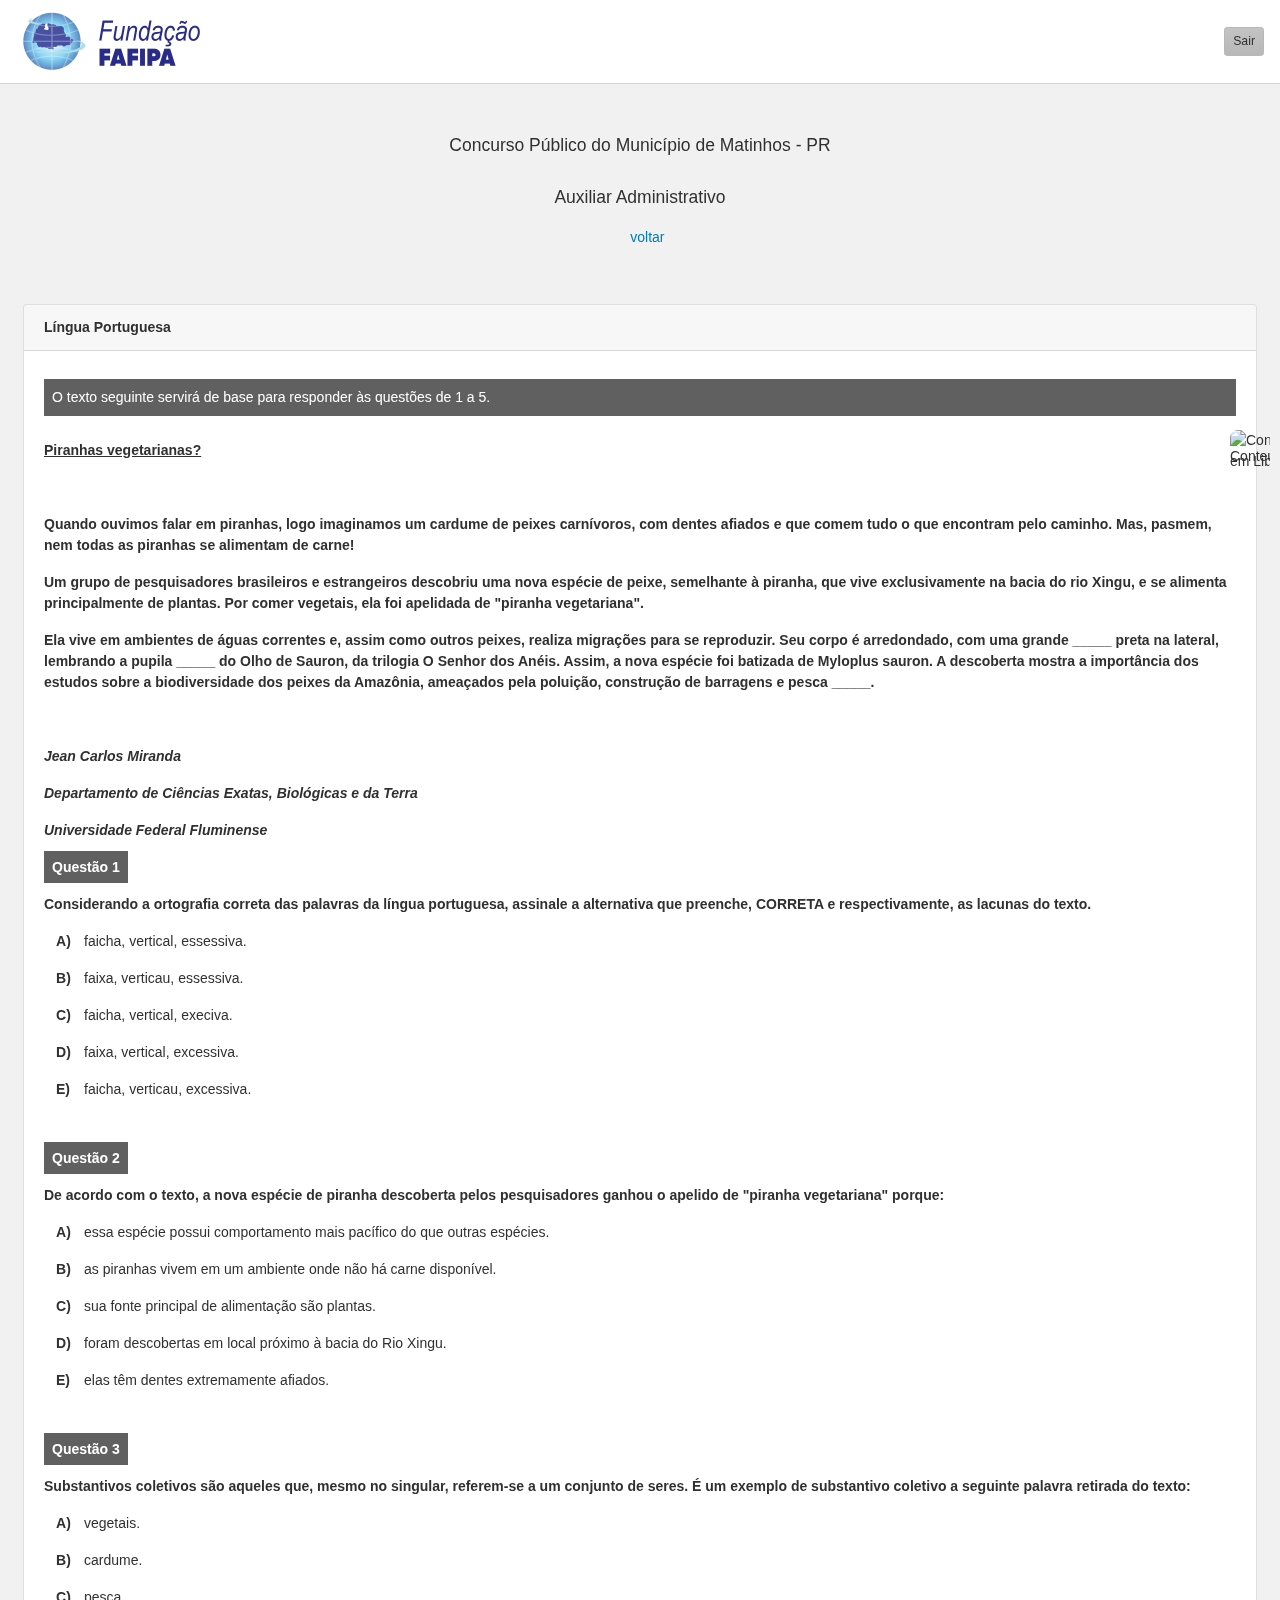
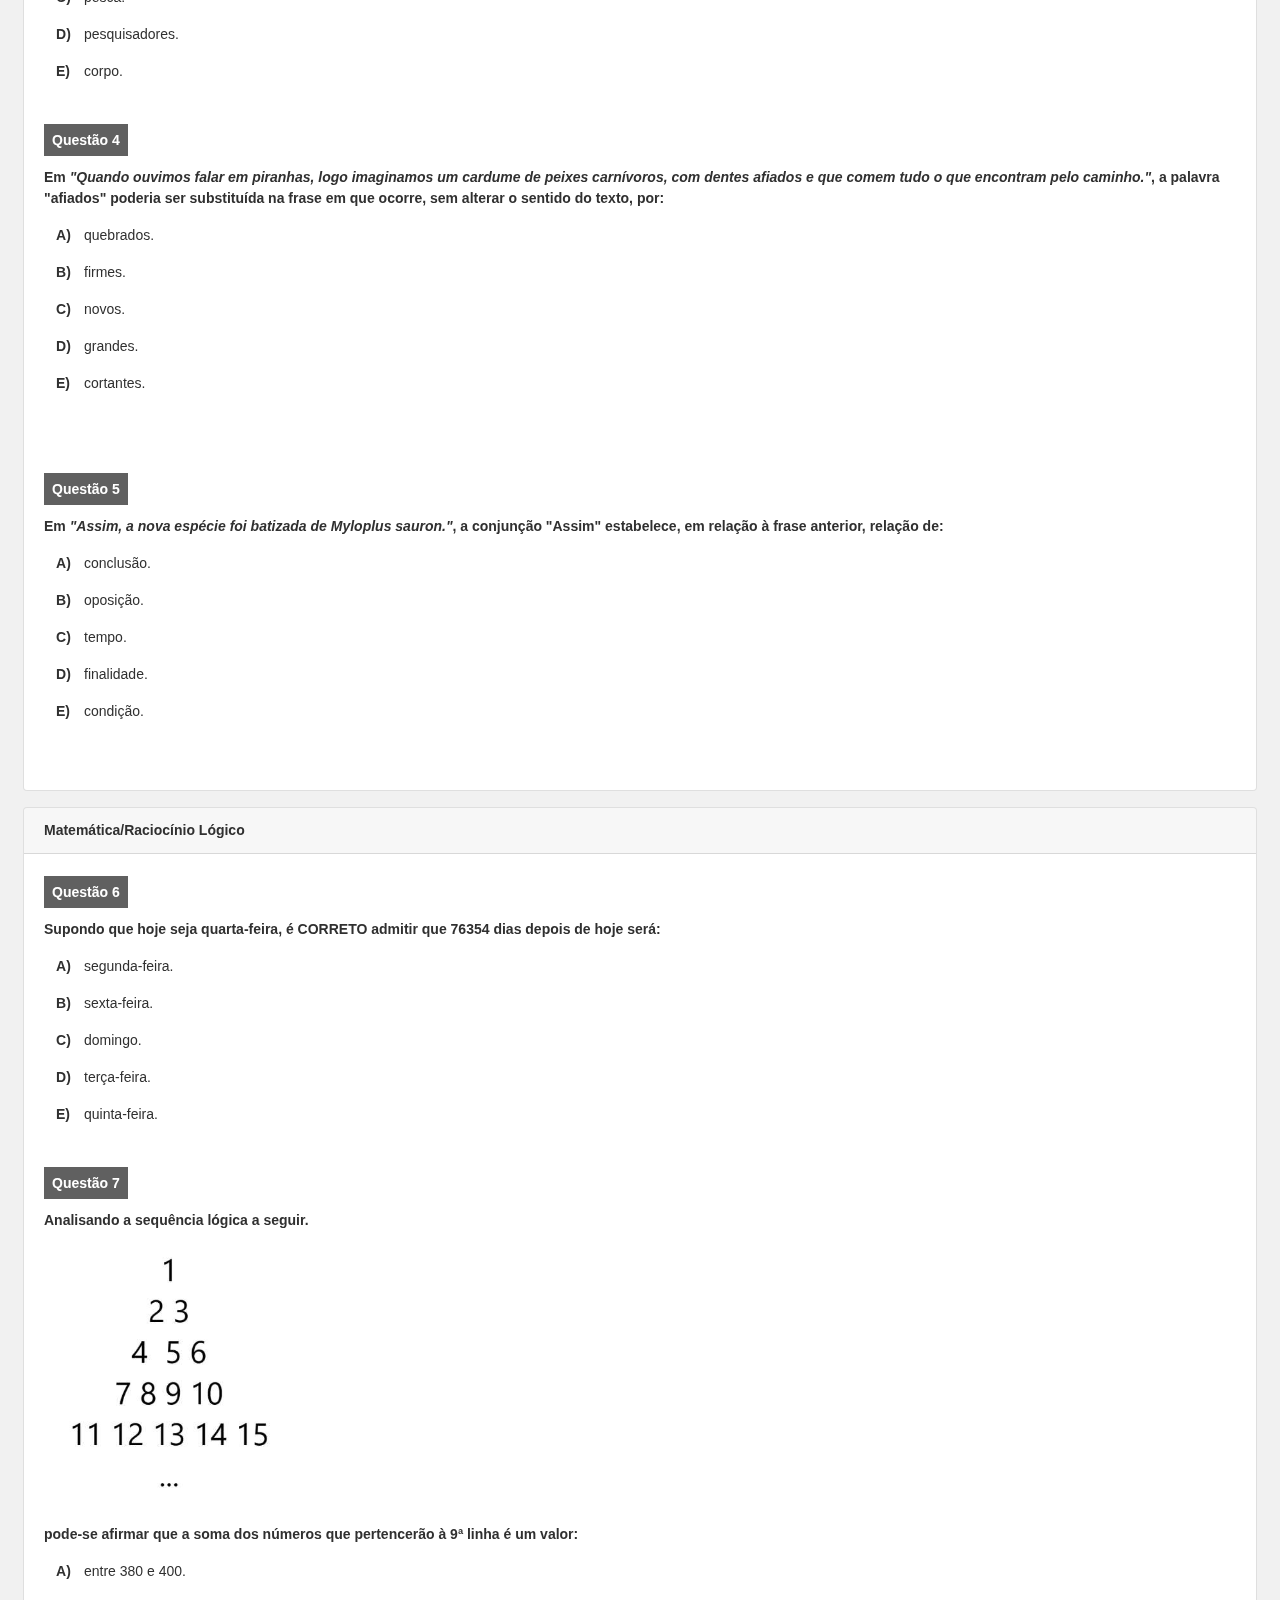
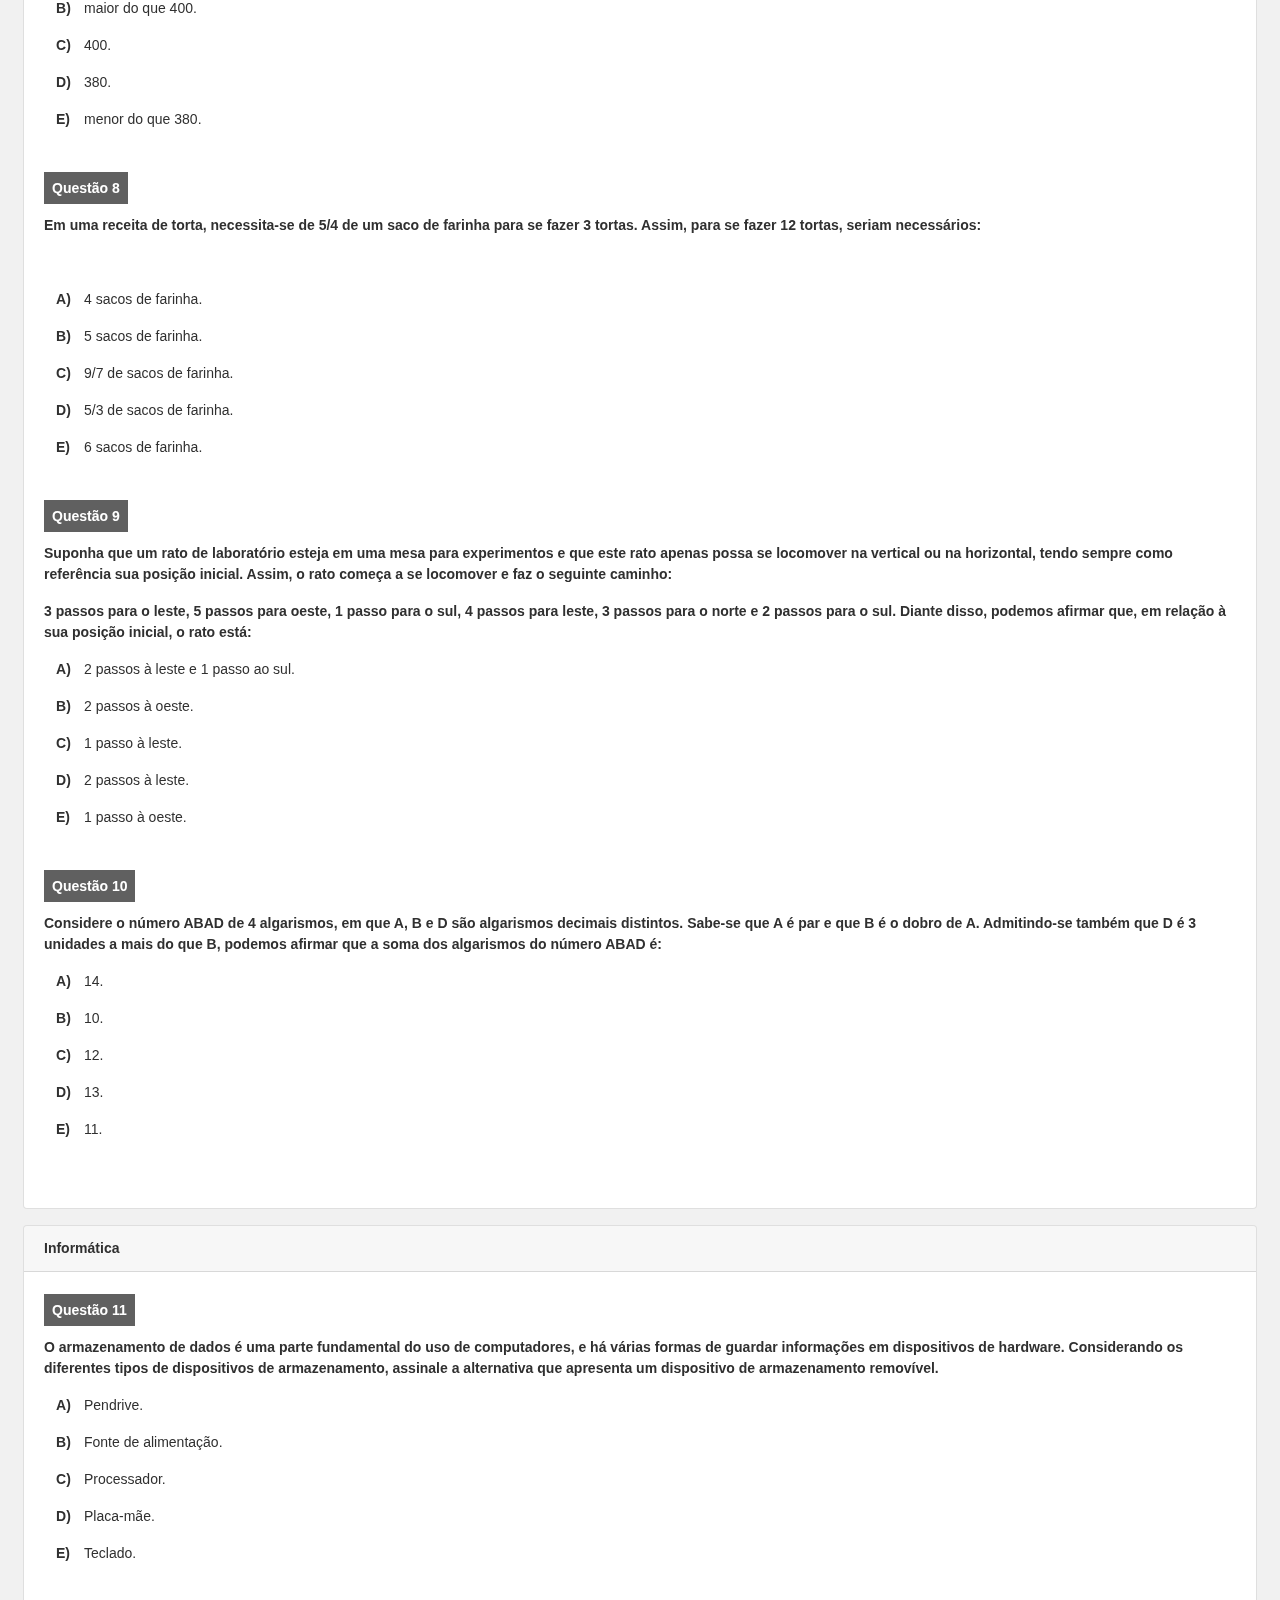
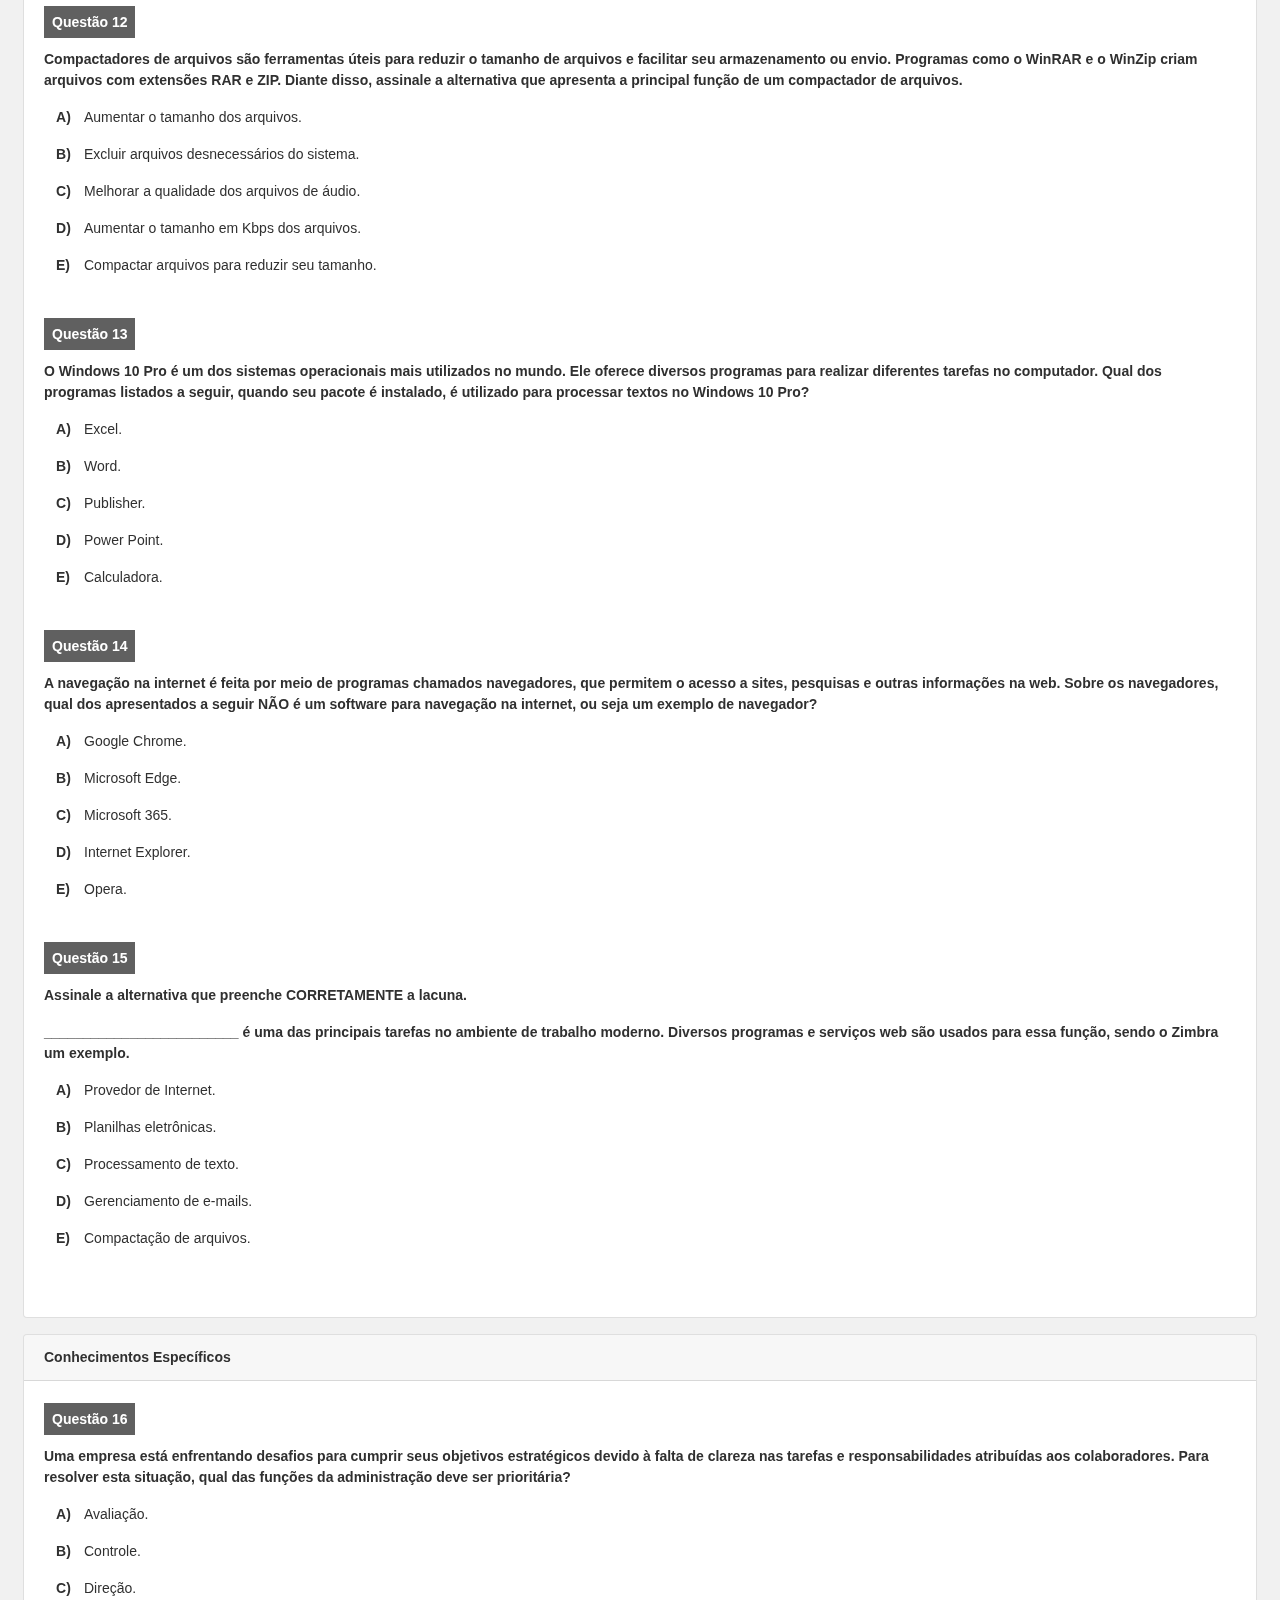
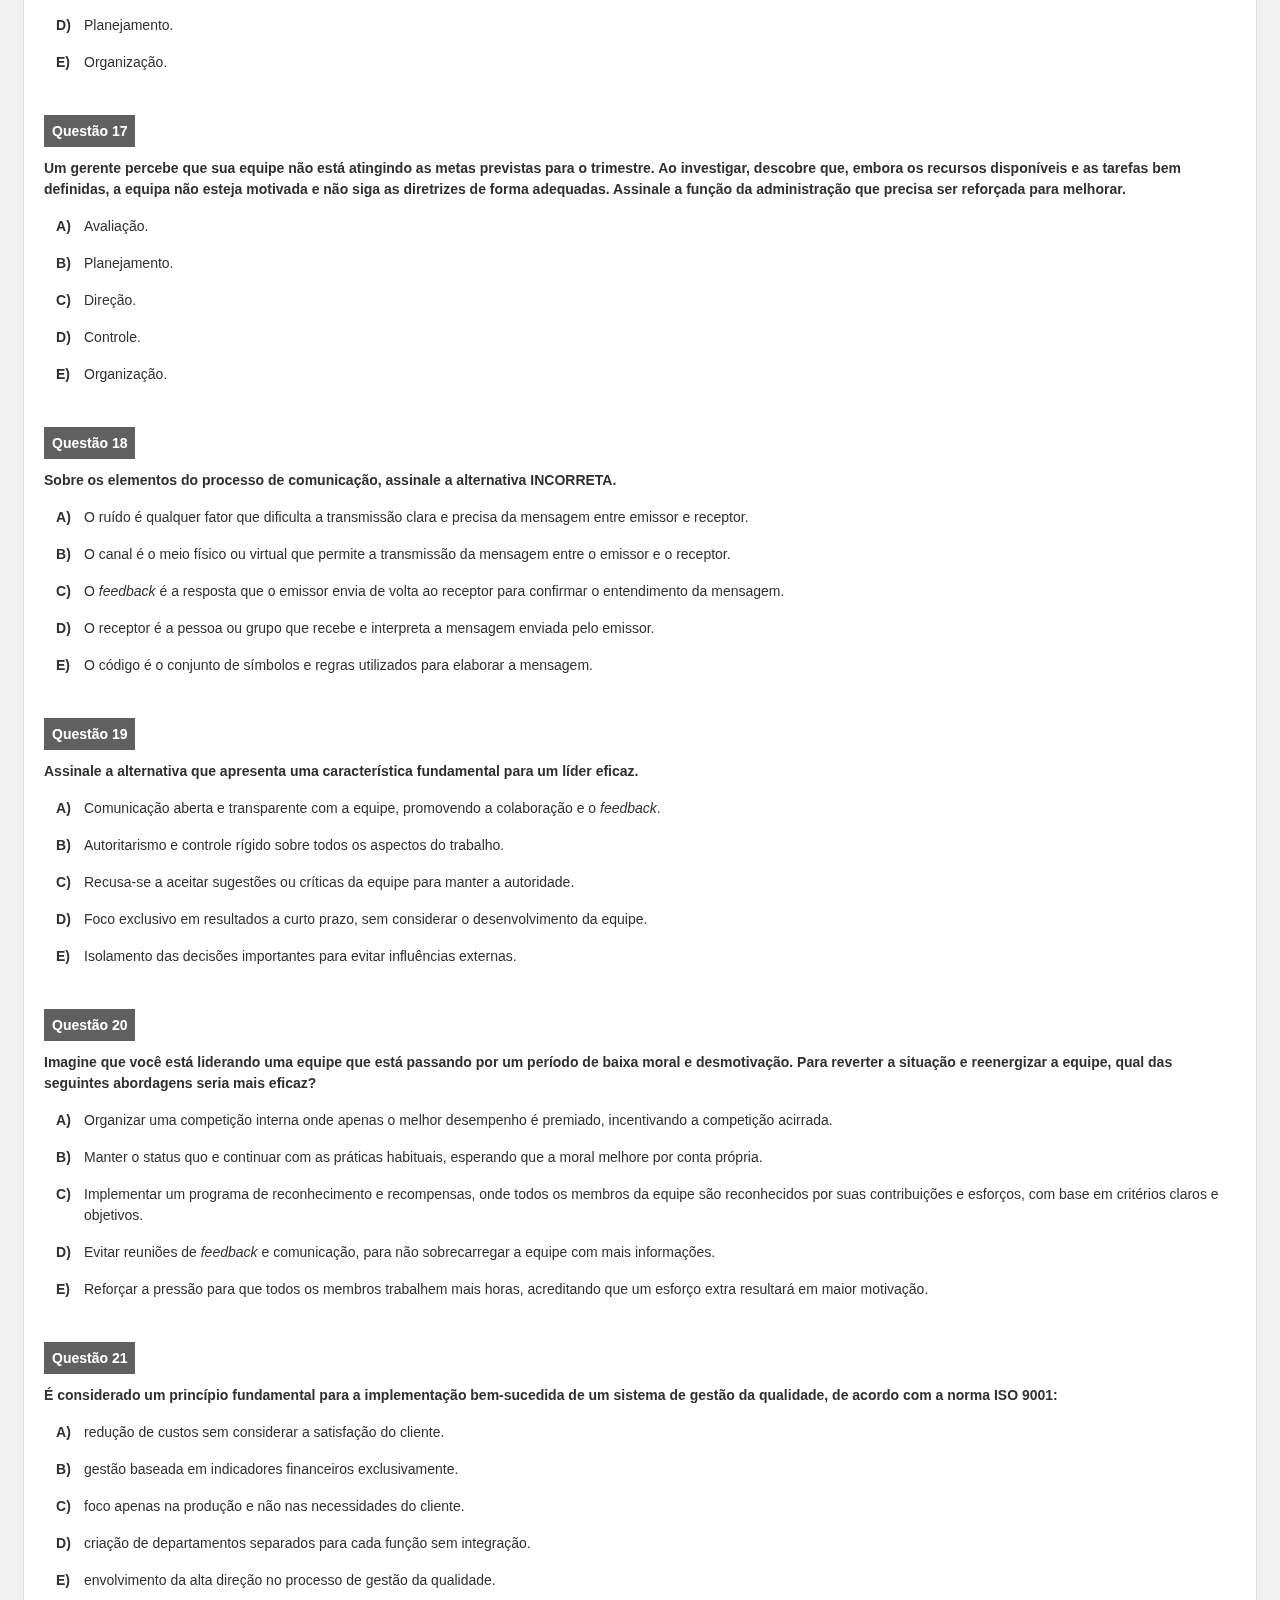
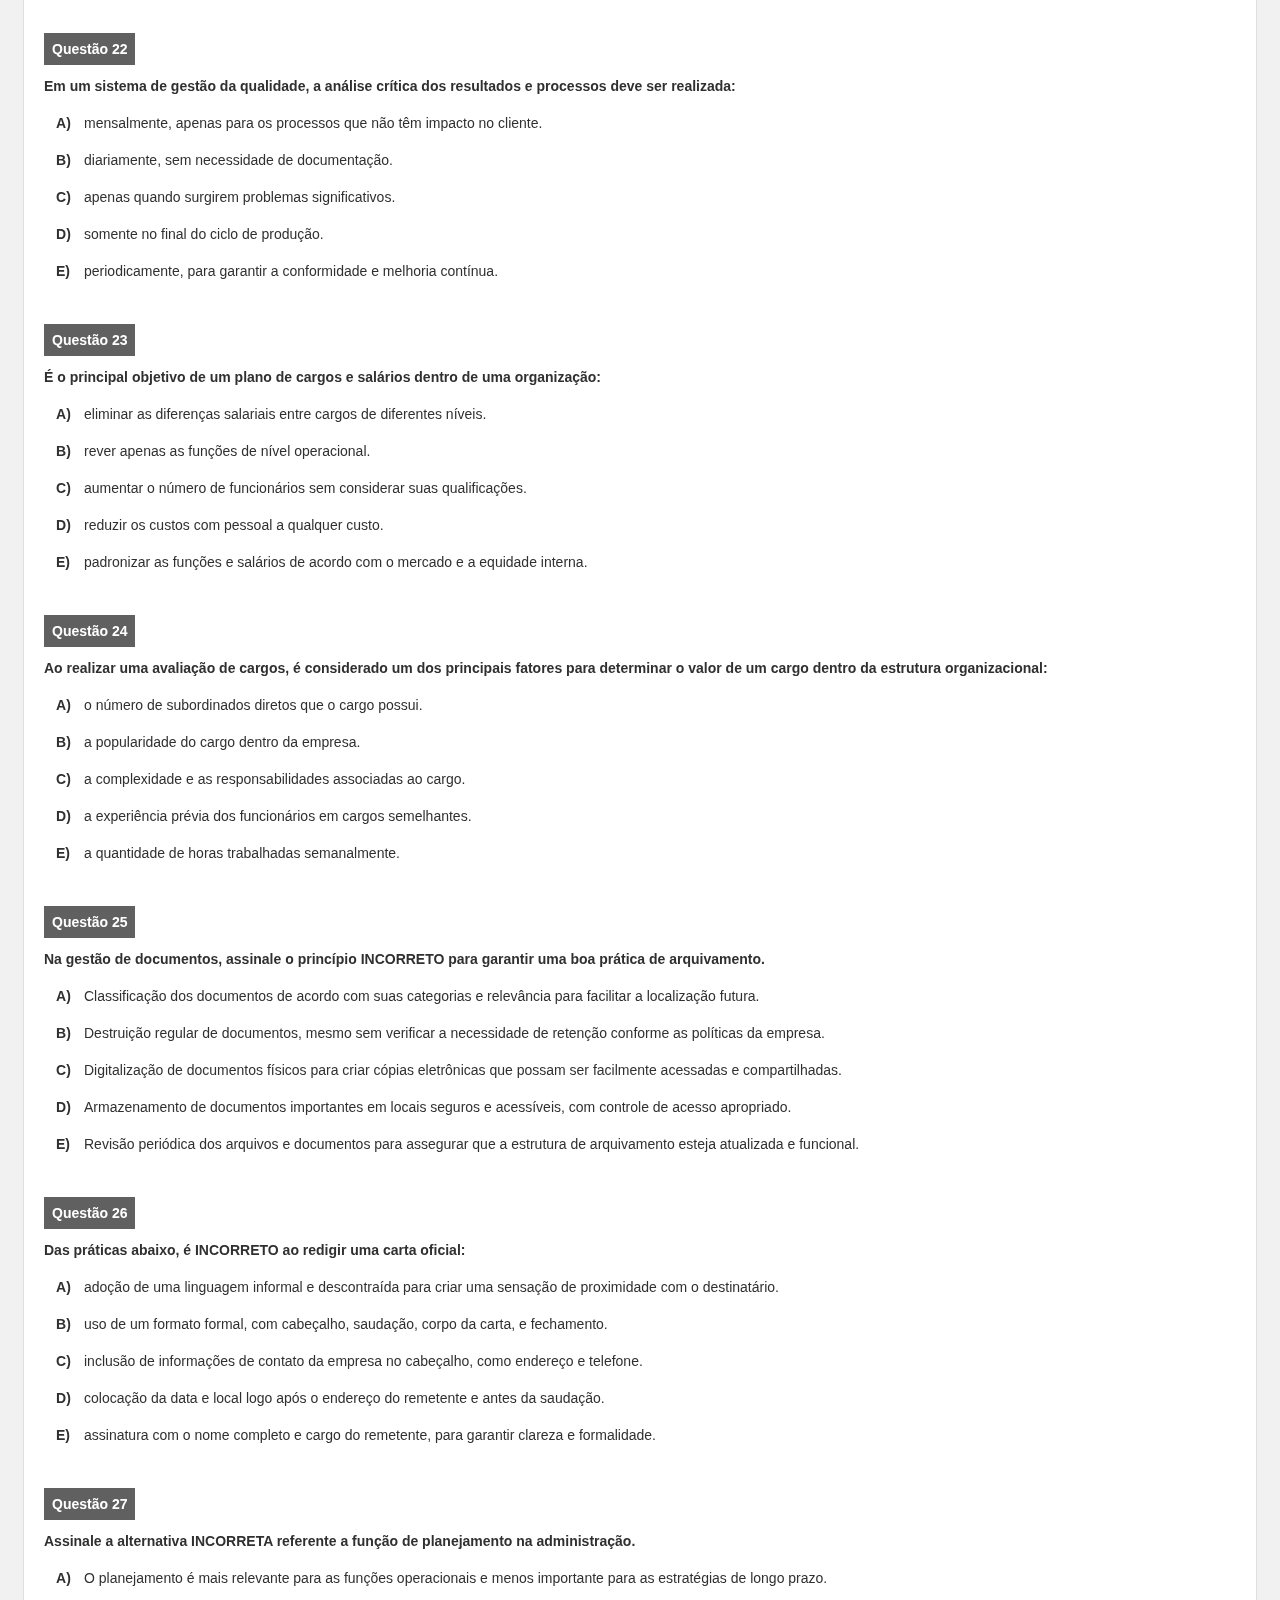
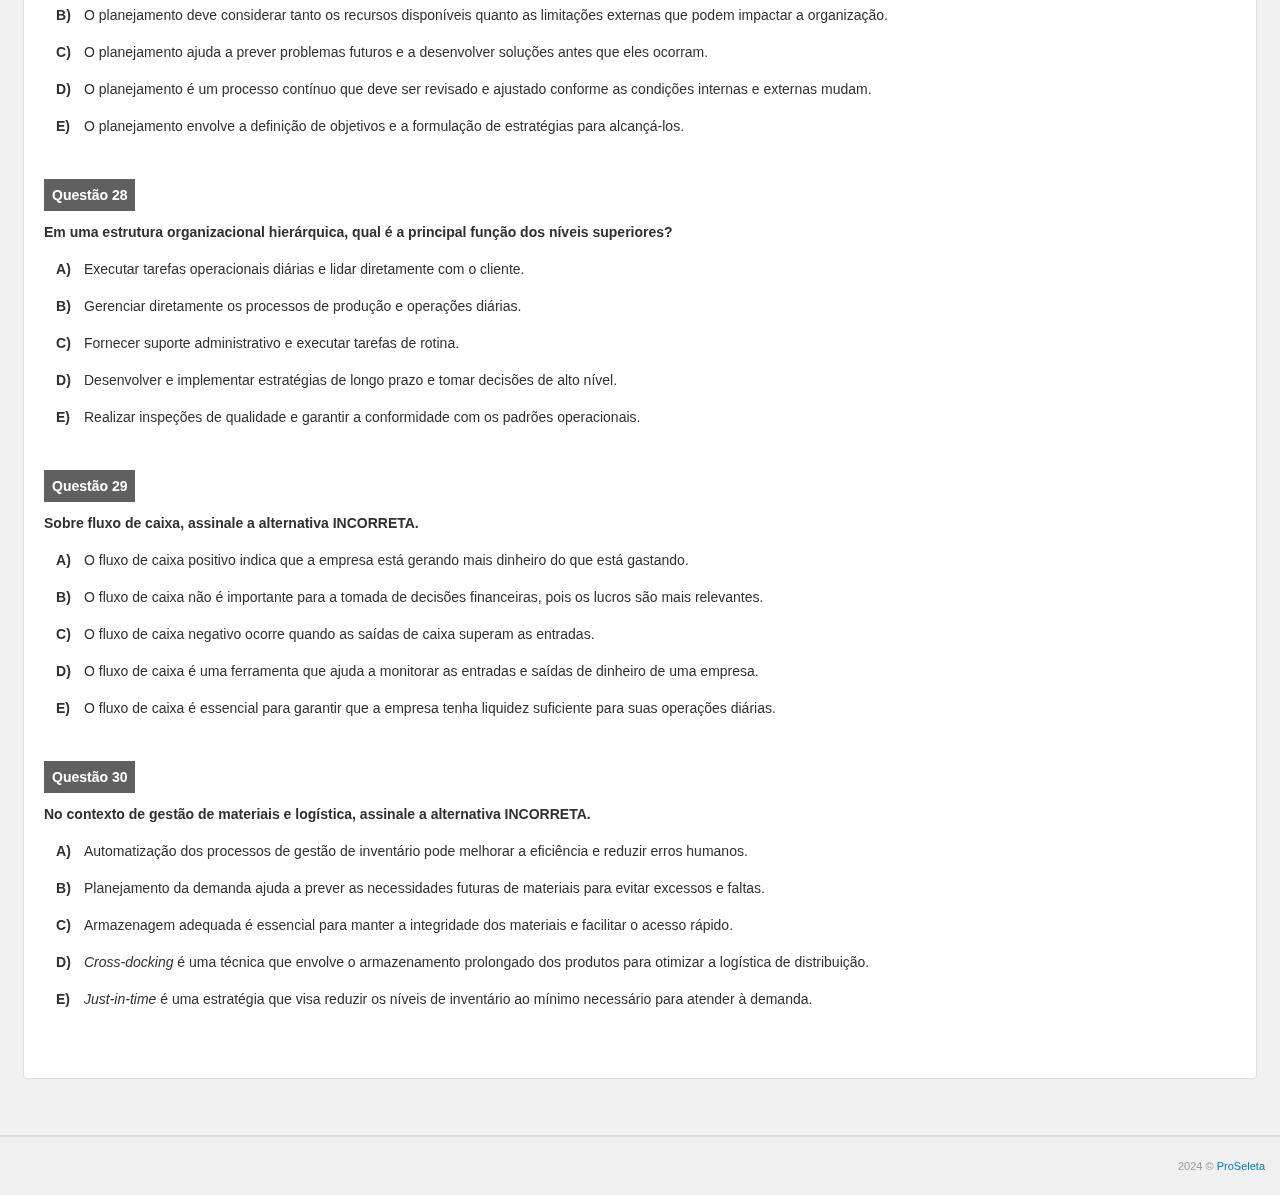
==== commit db0dd89a: "Update index.html" ====
--- a/index.html
+++ b/index.html
@@ -52,7 +52,7 @@
             <ul class="navbar-nav mr-auto">
             </ul>
             <span class="navbar-text">
-                    Maxwel Henrique Peters da Silva
+                   
                 </span>
             <a class="btn btn-secondary btn-sm ml-2" href="https://www.fundacaofafipa.org.br/login/sair">Sair</a>
         </div>
@@ -64,8 +64,8 @@
                             <div class="mb-5 mt-5 text-center topo">
         <p class="lead">
             Concurso Público do Município de Matinhos - PR<br>
-            6126
-            - MAXWEL HENRIQUE PETERS DA SILVA
+
+            
                         <br>
                             Auxiliar Administrativo<br>
                                 </p>
